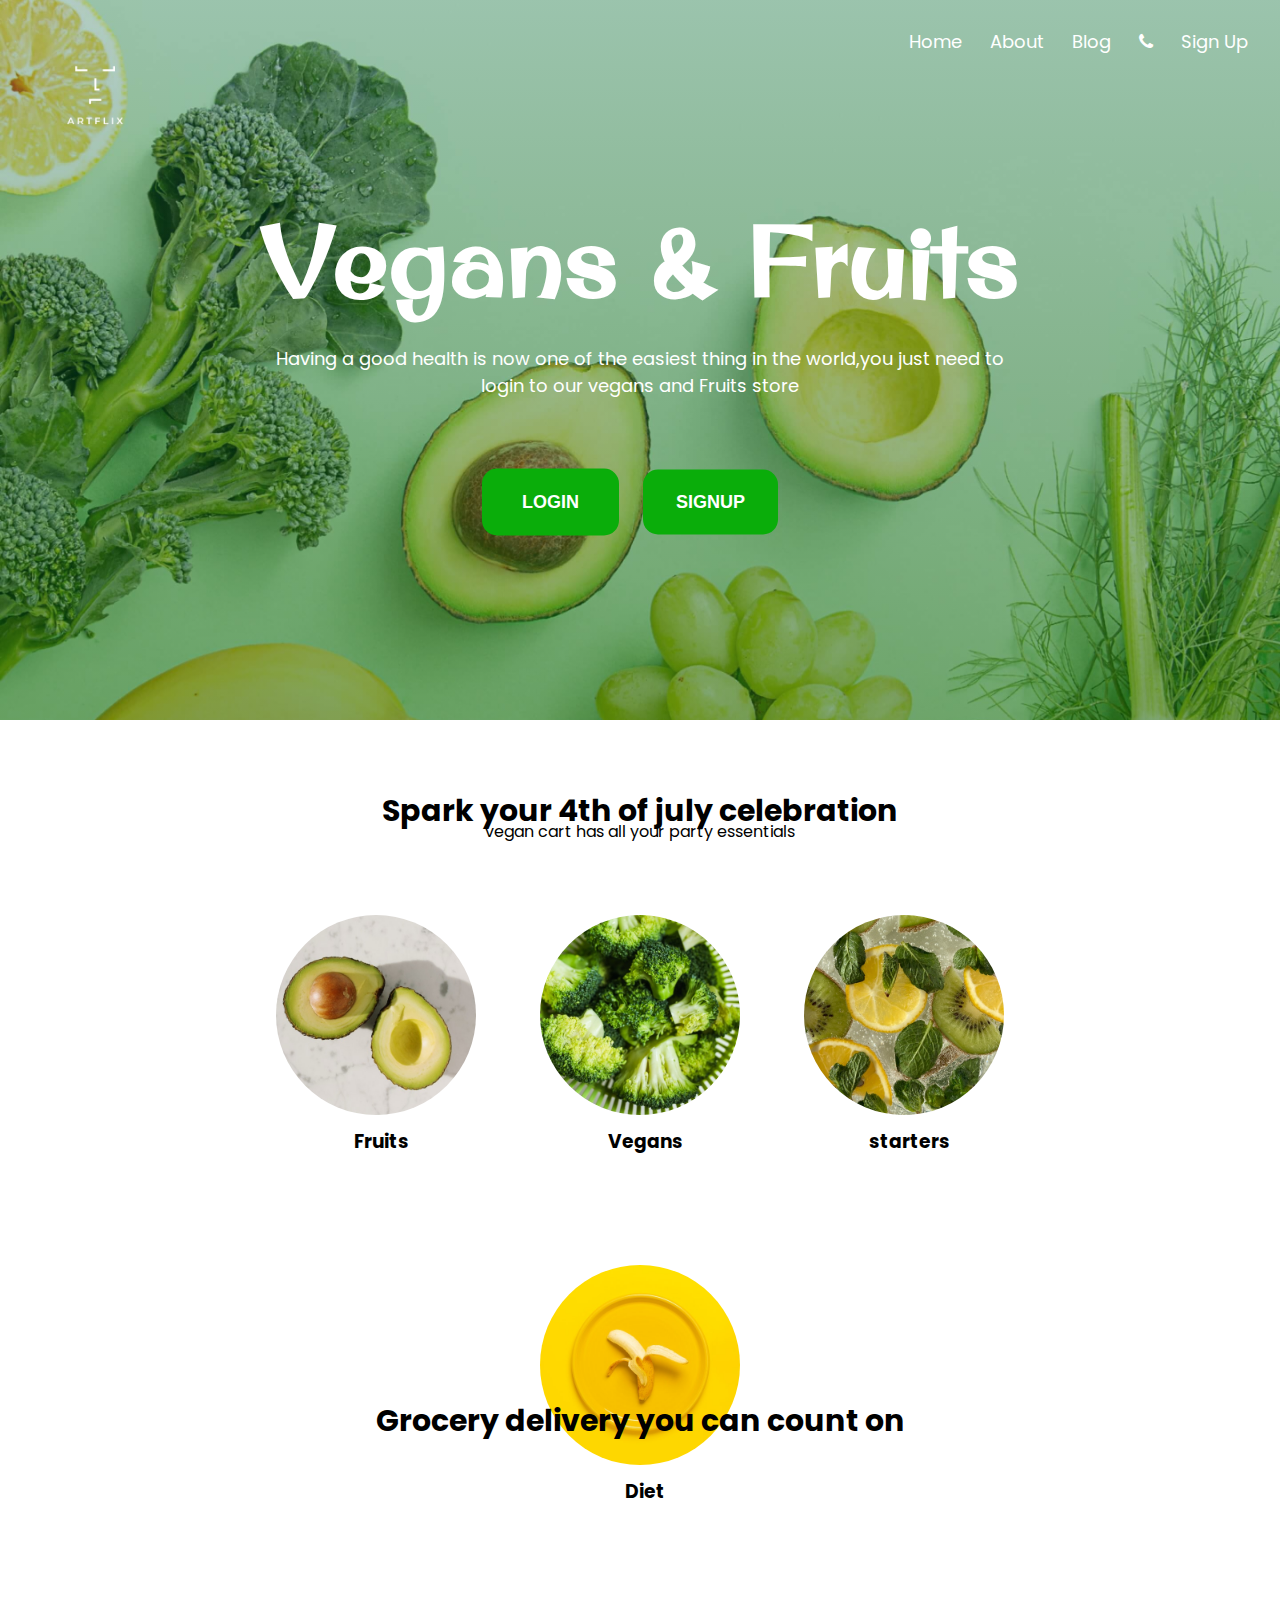
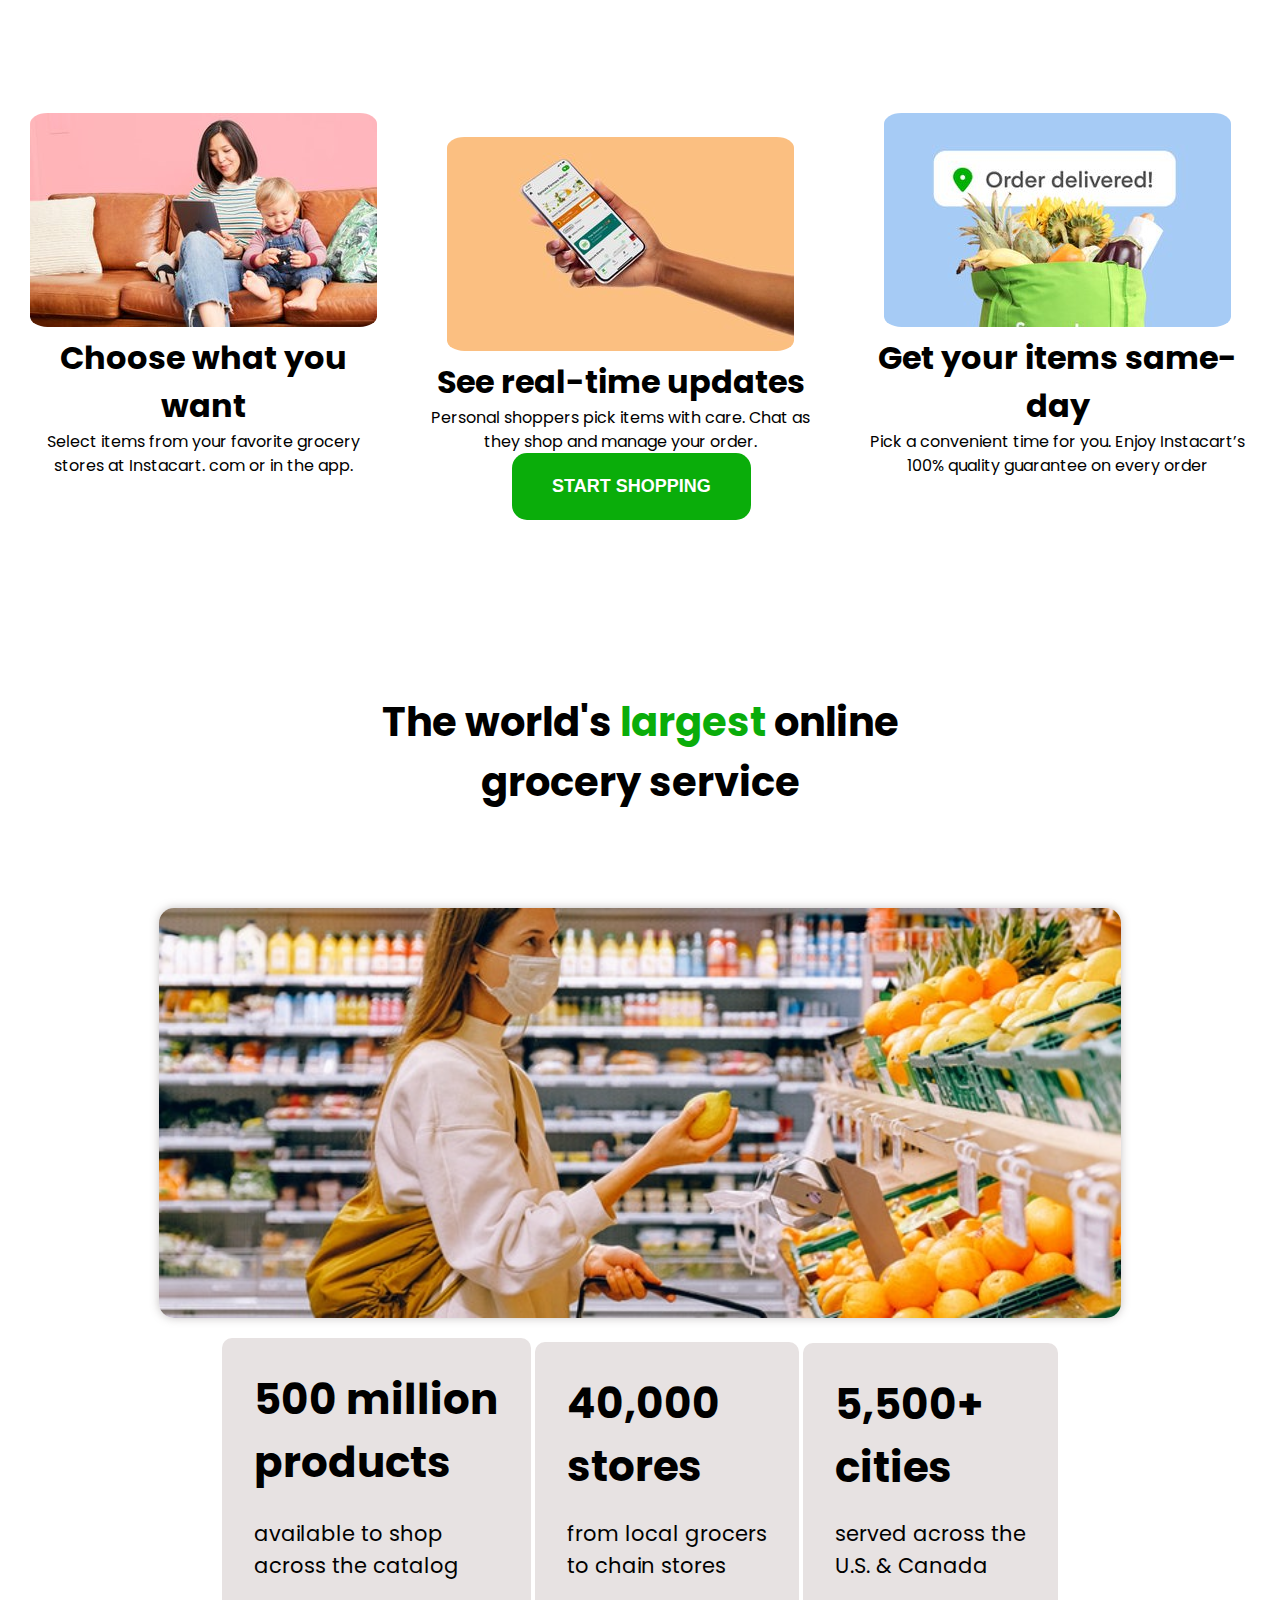
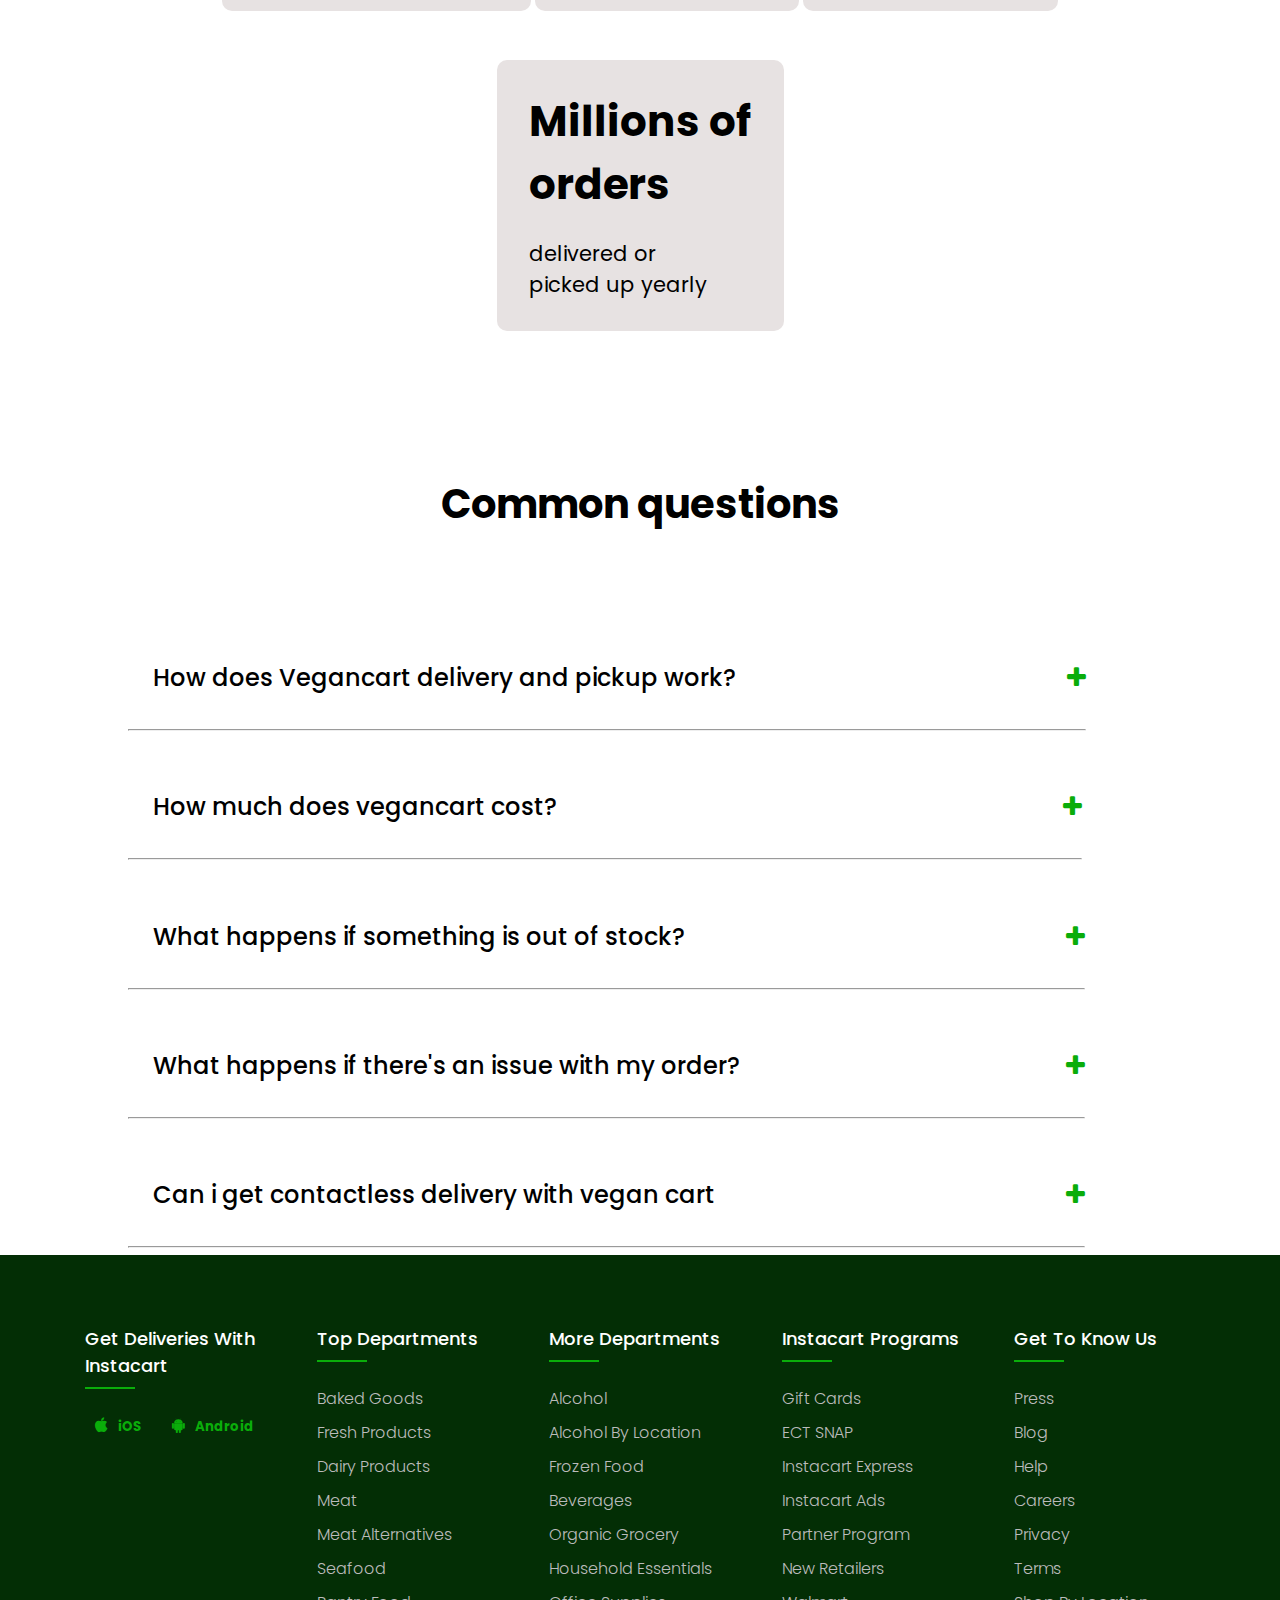
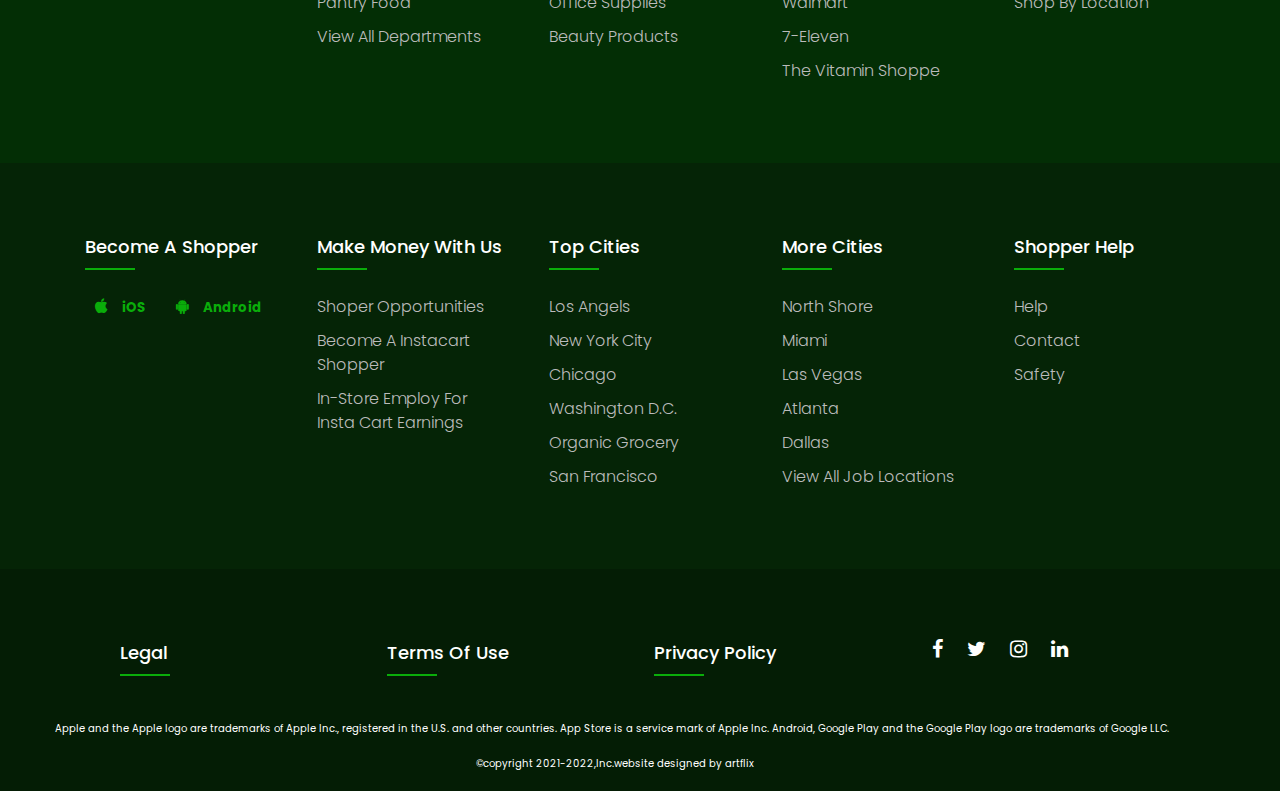
==== index.html @ d53d5e2d "vegancart" ====
<!DOCTYPE html>
<html lang="en">
<head>
    <meta charset="UTF-8">
    <meta http-equiv="X-UA-Compatible" content="IE=edge">
    <meta name="viewport" content="width=device-width, initial-scale=1.0">
    <link rel="preconnect" href="https://fonts.googleapis.com">
    <link rel="preconnect" href="https://fonts.gstatic.com" crossorigin>
    <link href="https://fonts.googleapis.com/css2?family=Kaushan+Script&display=swap" rel="stylesheet">
    <link rel="preconnect" href="https://fonts.googleapis.com">
    <link rel="preconnect" href="https://fonts.gstatic.com" crossorigin>
    <link rel="stylesheet" href="https://cdnjs.cloudflare.com/ajax/libs/font-awesome/4.7.0/css/font-awesome.min.css">
    <link href="https://fonts.googleapis.com/css2?family=Kaushan+Script&display=swap" rel="stylesheet">
    <link
        href="https://fonts.googleapis.com/css2?family=Original+Surfer&family=Poppins:ital,wght@0,100;0,300;1,400&display=swap"
        rel="stylesheet">
    <link rel="stylesheet" href="https://cdnjs.cloudflare.com/ajax/libs/font-awesome/4.7.0/css/font-awesome.min.css">
    <title>Vegans & Fruits</title>
    <link rel="stylesheet" href="style.css">
</head>
<body>
    <section class="header">
        <nav>
            <a href="index.html"><img src="./img/Photo_1625382574606.png" alt="brand"></a>
            <div class="nav-links" id="navLinks">
                <i class="fa fa-times" onclick="hideMenu()"></i>
                <ul>
                    <li><a href="#">Home</a></li>
                    <li><a href="#">About</a></li>
                    <li><a href="#">Blog</a></li>
                    <li><a href="#" class="map"><i class="fa fa-phone"></i></a></li>
                    <li><a href="signup.html">Sign Up</a></li>
                </ul>
            </div>
            <i class="fa fa-bars" onclick="showMenu()"></i>
        </nav>
<div class="text-box">
    <h1>Vegans <span>&</span> Fruits</h1>
    <p>Having a good health is now one of the easiest thing in the world,you just need to <br> login to our vegans and Fruits store</p>
    <a href="loginform.html" class="hero-btn btn">login</a>
    <a href="signup.html" class="hero-btn btn2">Signup</a>
</div>
    </section>
<!-- essentials -->
    <section class="esentials">
        <h2>Spark your 4th of july celebration</h2>
        <p>vegan cart has all your party essentials</p>
        <div class="rows">
            <div class="items">
                <img src="./img/avagado.jpg" alt="" class="fig">
                <h3>Fruits</h3>
            </div>
            <div class="items">
                <img src="./img/brocoli.jpg" alt="" class="fig">
                <h3>Vegans</h3>
            </div>
            <div class="items">
                <img src="./img/pexels-sunsetoned-7235673.jpg" alt="" class="fig">
                <h3>starters</h3>
            </div>
            <div class="items">
                <img src="./img/banana.jpg" alt="" class="fig">
                <h3>Diet</h3>
            </div>
        </div>
    </section>
<!-- end of essentials -->
<!-- start shopping -->
    <section class="shopping">
        <h2>Grocery delivery you can count on</h2>
            <div class="grocery">
                <div class="img">
                    <img src="./img/choose.jpg" alt="">
                </div>
                <div class="content">
                    <h1>Choose what you want</h1>
                    <p>Select items from your favorite grocery stores at Instacart.  com or in the app.</p>
                </div>
            </div>
            <div class="grocery">
                <div class="img">
                    <img src="./img/update.jpg" alt="">
                </div>
                <div class="content">
                    <h1>See real-time updates</h1>
                    <p>Personal shoppers pick items with care. Chat as they shop and manage your order.</p>
                </div>
            </div>
            <div class="grocery">
                <div class="img">
                    <img src="./img/order deliver.jpg" alt="">
                </div>
                <div class="content">
                    <h1>Get your items same-day</h1>
                    <p>Pick a convenient time for you. Enjoy Instacart’s 100% quality guarantee on every order</p>
                </div>
            </div>
    </section>
    <div class="imgn">
        <a href="#" class="shopping-btn">start shopping</a>
    </div>
<!-- end of start shopping -->
<!-- service -->
    <section class="services">
        <div class="ser">
            <h2>The world's <span>largest</span> online <br> grocery service</h2>
            <img src="./img/store.jpg" alt="">
        </div>
        <div class="row">
            <div class="items">
                <h1>500 million <br> products</h1>
                <p>available to shop <br> across the catalog</p>
            </div>
            <div class="items">
                <h1>40,000 <br> stores</h1>
                <p>from local grocers <br> to chain stores</p>
            </div>
            <div class="items">
                <h1>5,500+ <br> cities</h1>
                <p>served across the <br> U.S. & Canada</p>
            </div>
            <div class="items">
                <h1>Millions of <br> orders</h1>
                <p>delivered or <br> picked up yearly</p>
            </div>
        </div>
    </section>
<!-- end of service -->
<!-- questons -->
    <section class="questions">
        <h1>Common questions</h1>
            <div class="q1">
                <h2>How does Vegancart delivery and pickup work? 
                <i class="fa fa-plus" id="show"  onclick="showContent()"></i>
                <i class="fa fa-minus" id="hide" onclick="hideContent()"></i></h2>
                <div id="queText">
                    <p>Instacart makes it easy to order from your favorite stores. Shop for items from stores near you, with a selection of
                    more than 500 retailers and trusted local grocers across North America. Then, Instacart will connect you with a personal
                    shopper in your area to shop and deliver your order. Contactless delivery is available with our “Leave at my door”
                    option.
                    <br>
                    You can track your order’s progress and communicate with your shopper every step of the way using the Instacart app or
                    website.
                    Instacart also offers curbside pickup at select retail locations. Simply place your order and choose a pickup time, and
                    a shopper will prepare your order at the store.
                    <br>
                    When you get to the store, use the Instacart app to notify us. Depending on the store, a shopper or store employee will
                    bring the groceries to your car, or you can pick them up at the designated area</p>
                </div>
                <hr>
            </div>
            <div class="q1">
                <h2>How much does vegancart cost? <i class="fa fa-plus" id="show2"
                        onclick="showContent2()"></i>
            
                    <i class="fa fa-minus" id="hide2" onclick="hideContent2()"></i>
                </h2>
                <div id="queText2">
                    <p>You don’t need a membership to order with Instacart. In fact, you can even order from warehouse clubs, like Costco,
                    Sam’s Club, and BJ’s Wholesale Club, without a retailer club membership.
                    <br>
                    To get started, create an account, select the store you want to shop, and place your order. New customers may be
                    eligible for free delivery promotions.
                    <br>
                    Delivery: Fees start at $3.99 for same-day orders over $35. Fees vary for one-hour deliveries, club store deliveries,
                    and deliveries under $35.
                    <br>
                    Pickup: There may be a “pickup fee” (equivalent to a delivery fee for pickup orders) on your pick up order.
                    <br>
                    Service fees: Service fees vary and are subject to change based on factors like location and the number and types of
                    items in your cart. Orders containing alcohol have a separate service fee.
                    <br>
                    With an optional Instacart Express membership, you can get $0 delivery fee on every order over $35 and lower service
                    fees too.
                    <br>
                    Tipping is optional but encouraged for delivery orders. It’s a great way to show your shopper appreciation and
                    recognition for excellent service. 100% of your tip goes directly to the shopper who delivers your order.
                    </p>
                </div>
                <hr>
            </div>
            <div class="q1">
                <h2>What happens if something is out of stock? <i class="fa fa-plus" id="show3"
                        onclick="showContent3()"></i>
            
                    <i class="fa fa-minus" id="hide3" onclick="hideContent3()"></i>
                </h2>
                <div id="queText3">
                    <p>Instacart makes it easy to communicate with your shopper. When an item you want is out-of-stock at the store, your
                    shopper will follow your replacement preferences.
                    You can set item and delivery instructions in advance, as well as chat directly with your shopper while they shop and
                    deliver your items. You can tell the shopper to:
                    <br>
                        <ul>
                        <li>Find Best Match: By default, your shopper will use their best judgement to pick a replacement for your item.</li>
                        <li>Pick Specific Replacement: You can pick a specific alternative for the shopper to purchase if your first choice is
                        out-of-stock.</li>
                        <li>Don’t Replace: For items you’d rather not replace, choose “Don’t replace” to get a refund if the item is out of stock.</li>
                        </ul></p>
                </div>
                <hr>
            </div>
            <div class="q1">
                <h2>What happens if there's an issue with my order? <i class="fa fa-plus" id="show4"
                        onclick="showContent4()"></i>
            
                    <i class="fa fa-minus" id="hide4" onclick="hideContent4()"></i>
                </h2>
                <div id="queText4">
                    <p>If something isn’t right, you’ve got options. In the Instacart app or website, you can report:
                    <br>
                    <ul>
                        <li>Missing items</li>
                        <li>Incorrect items</li>
                        <li>Damaged items</li>
                        <li>Poor replacements</li>
                        <li>Early/late orders</li>
                    </ul>
                    <br></p>
                </div>
                <hr>
            </div>
            <div class="q1">
                <h2>Can i get contactless delivery with vegan cart  <i class="fa fa-plus" id="show5" onclick="showContent5()"></i>
                    <i class="fa fa-minus" id="hide5" onclick="hideContent5()"></i>
                </h2>
                <div id="queText5">
                    <p>The health and safety of our community is our number one priority. We are excited to offer contactless delivery through
                    our Leave at My Door delivery feature.
                    <br>
                    Leave at My Door delivery gives you the flexibility to have your groceries delivered without having to come to the door
                    or be at home. You can leave delivery instructions for your shopper at checkout, and we’ll notify you when your order
                    arrives.
                    <br>
                    Leave at My Door is now the default setting for all Instacart deliveries. If you’d prefer to not use this feature,
                    simply uncheck the box that says “Leave at my door if I’m not around” at checkout.
                    <br>
                    Customers who order alcohol, prescriptions, or certain high-value items may need to show ID upon delivery. We ask
                    shoppers to wear masks whenever they come into contact with customers</p>
                </div>
                <hr>
            </div>

    </section>
<!-- end of questions -->
<!-- footer -->
    <footer class="footer">
        <div class="container">
            <div class="row">
                <div class="footer-col">
                    <h4 class="dvn"> Get deliveries with Instacart</h4>
                    <i class="fa fa-apple"></i><h5>iOS</h5><i class="fa fa-android"></i><h5>Android</h5>
                </div>
                <div class="footer-col">
                    <h4 class="dropbtn">Top departments</h4>
                    <ul class="dropdown-content">
                        <li><a href="#">Baked Goods</a></li>
                        <li><a href="#">Fresh Products</a></li>
                        <li><a href="#">Dairy Products</a></li>
                        <li><a href="#">Meat</a></li>
                        <li><a href="#">Meat Alternatives</a></li>
                        <li><a href="#">Seafood</a></li>
                        <li><a href="#">Pantry Food</a></li>
                        <li><a href="#">View all departments</a></li>
                    </ul>
                </div>
                <div class="footer-col">
                    <h4 class="dropbtn">More departments</h4>
                    <ul class="dropdown-content">
                        <li><a href="#">Alcohol</a></li>
                        <li><a href="#">Alcohol by location</a></li>
                        <li><a href="#">Frozen Food</a></li>
                        <li><a href="#">Beverages</a></li>
                        <li><a href="#">Organic Grocery</a></li>
                        <li><a href="#">Household Essentials</a></li>
                        <li><a href="#">Office Supplies</a></li>
                        <li><a href="#">Beauty Products</a></li>
                    </ul>
                </div>
                <div class="footer-col">
                    <h4 class="dropbtn">Instacart programs</h4>
                    <ul class="dropdown-content">
                        <li><a href="#">Gift cards</a></li>
                        <li><a href="#">ECT SNAP</a></li>
                        <li><a href="#">Instacart Express</a></li>
                        <li><a href="#">Instacart Ads</a></li>
                        <li><a href="#">Partner Program</a></li>
                        <li><a href="#">New retailers</a></li>
                        <li><a href="#">Walmart</a></li>
                        <li><a href="#">7-Eleven</a></li>
                        <li><a href="#">The Vitamin shoppe</a></li>
                    </ul>
                </div>
                <div class="footer-col">
                    <h4 class="dropbtn">Get to know us</h4>
                    <ul class="dropdown-content">
                        <li><a href="#">Press</a></li>
                        <li><a href="#">Blog</a></li>
                        <li><a href="#">Help</a></li>
                        <li><a href="#">Careers</a></li>
                        <li><a href="#">Privacy</a></li>
                        <li><a href="#">Terms</a></li>
                        <li><a href="#">Shop By Location</a></li>
                    </ul>
                </div>
            </div>
        </div>
    </footer>
    <footer class="footer" id="footer">
        <div class="container">
            <div class="row">
                <div class="footer-col">
                    <h4 class="dvn">Become a shopper</h4>
                    <i class="fa fa-apple"></i>
                    <h5>iOS</h5><i class="fa fa-android"></i>
                    <h5>Android</h5>
                </div>
                <div class="footer-col">
                    <h4 class="dropbtn">Make money with us</h4>
                    <ul class="dropdown-content">
                        <li><a href="#">Shoper opportunities</a></li>
                        <li><a href="#">Become a instacart Shopper</a></li>
                        <li><a href="#">in-store Employ for insta cart earnings</a></li>
                    </ul>
                </div>
                <div class="footer-col">
                    <h4 class="dropbtn">Top cities</h4>
                    <ul class="dropdown-content">
                        <li><a href="#">Los Angels</a></li>
                        <li><a href="#">New York City</a></li>
                        <li><a href="#">Chicago</a></li>
                        <li><a href="#">Washington D.C.</a></li>
                        <li><a href="#">Organic Grocery</a></li>
                        <li><a href="#">san Francisco</a></li>
                    </ul>
                </div>
                <div class="footer-col">
                    <h4 class="dropbtn">More Cities</h4>
                    <ul class="dropdown-content">
                        <li><a href="#">North Shore</a></li>
                        <li><a href="#">Miami</a></li>
                        <li><a href="#">Las Vegas</a></li>
                        <li><a href="#">Atlanta</a></li>
                        <li><a href="#">Dallas</a></li>
                        <li><a href="#">View all job Locations</a></li>
                    </ul>
                </div>
                <div class="footer-col">
                    <h4 class="dropbtn">Shopper help</h4>
                    <ul class="dropdown-content">
                        <li><a href="#">Help</a></li>
                        <li><a href="#">Contact</a></li>
                        <li><a href="#">Safety</a></li>
                    </ul>
                </div>
            </div>
        </div>
    </footer>
    <footer class="footer" id="fooTer">
        <div class="container">
            <div class="row">
                <div class="footer-col">
                    <h4>Legal</h4>
                </div>
                <div class="footer-col">
                    <h4><a href="#">Terms of use</a></h4>
                </div>
                <div class="footer-col">
                    <h4><a href="#">Privacy Policy</a></h4>
                </div>
                <div class="footer-col">
                        <a href="#"><i class="fa fa-facebook"></i></a>
                        <a href="#"><i class="fa fa-twitter"></i></a>
                        <a href="#"><i class="fa fa-instagram"></i></a>
                        <a href="#"><i class="fa fa-linkedin"></i></a>
                </div>
            </div>
        <p>Apple and the Apple logo are trademarks of Apple Inc., registered in the U.S. and other countries. App Store is a
        service mark of Apple Inc. Android, Google Play and the Google Play logo are trademarks of Google LLC.</p>
        <div class="copyright"><p>&copy;copyright 2021-2022,Inc.website designed by artflix </p></div>
        </div>
    </footer>
    
<!-- end footer -->


<!--------javascript for toaglle menu---->
    <script type="text/javascript">
        var navLinks = document.getElementById("navLinks");
        var queText =document.getElementById("queText");
        var show = document.getElementById("show");
        var hide = document.getElementById("hide");
        var queTextt = document.getElementById("queText2");
        var showw = document.getElementById("show2");
        var hidee = document.getElementById("hide2");
        var queTexttt = document.getElementById("queText3");
        var showww = document.getElementById("show3");
        var hideee = document.getElementById("hide3");
        var queTextttt = document.getElementById("queText4");
        var showwww = document.getElementById("show4");
        var hideeee = document.getElementById("hide4");
        var queTexttttt = document.getElementById("queText5");
        var showwwww = document.getElementById("show5");
        var hideeeee = document.getElementById("hide5");

        function showContent(){
            queText.style.display="block";
            queText.style.marginTop="50px";
            hide.style.display="block";
            hide.style.marginLeft="900px";
            hide.style.marginTop="-35px";
            show.style.display="none";
        }
        function hideContent() {
            queText.style.display = "none";
            show.style.display = "block";
            hide.style.display = "none";
            show.style.marginLeft = "900px";
            show.style.marginTop = "-35px";
        }
        function showContent2(){
            queTextt.style.display = "block";
            queTextt.style.marginTop = "50px";
            hidee.style.display = "block";
            hidee.style.marginLeft = "900px";
            hidee.style.marginTop = "-35px";
            showw.style.display = "none";
        }
        
        function hideContent2(){
            queTextt.style.display = "none";
            showw.style.display = "block";
            hidee.style.display = "none";
            showw.style.marginLeft = "900px";
            showw.style.marginTop = "-35px";
        }
        function showContent3() {
            queTexttt.style.display = "block";
            queTexttt.style.marginTop = "50px";
            hideee.style.display = "block";
            hideee.style.marginLeft = "900px";
            hideee.style.marginTop = "-35px";
            showww.style.display = "none";
        }

        function hideContent3() {
            queTexttt.style.display = "none";
            showww.style.display = "block";
            hideee.style.display = "none";
            showww.style.marginLeft = "900px";
            showww.style.marginTop = "-35px";
        }
        function showContent4() {
            queTextttt.style.display = "block";
            queTextttt.style.marginTop = "50px";
            hideeee.style.display = "block";
            hideeee.style.marginLeft = "900px";
            hideeee.style.marginTop = "-35px";
            showwww.style.display = "none";
        }

        function hideContent4() {
            queTextttt.style.display = "none";
            showwww.style.display = "block";
            hideeee.style.display = "none";
            showwww.style.marginLeft = "900px";
            showwww.style.marginTop = "-35px";
        }
        function showContent5() {
            queTexttttt.style.display = "block";
            queTexttttt.style.marginTop = "50px";
            hideeeee.style.display = "block";
            hideeeee.style.marginLeft = "900px";
            hideeeee.style.marginTop = "-35px";
            showwwww.style.display = "none";
        }

        function hideContent5() {
            queTexttttt.style.display = "none";
            showwwww.style.display = "block";
            hideeeee.style.display = "none";
            showwwww.style.marginLeft = "900px";
            showwwww.style.marginTop = "-35px";
        }
        function showMenu(){
            navLinks.style.right="0";
        }
        function hideMenu(){
            navLinks.style.right = "-200px";
        }
        
    </script>
</body>
</html>
---- style.css ----
@import url('https://fonts.googleapis.com/css2?family=Poppins:wght@200&display=swap');
@import url('https://fonts.googleapis.com/css2?family=Poppins:wght@300;400;500;600;700&display=swap');

*{
    margin: 0;
    padding: 0;
    font-family: 'Poppins', sans-serif;
}
body{
    line-height: 1.5;
    font-family:'Poppins', sans-serif ;
}
.header{
    min-height: 80vh;
    width: 100%;
    background-image: linear-gradient(#0264544d,rgba(5, 93, 12, 0.5)),url(./img/veg.jpg);
    background-position: center;
    background-size: cover;
    position: relative;
}
nav{
    display: flex;
    padding: 20px;
    justify-content: space-between;
    align-items: right;
}
nav img{
    width: 150px;
    top: 0%;
    left: 10%;
}
.nav-links{
    flex: 1;
    text-align: right;
}
.nav-links ul li{
    list-style: none;
    display: inline-block;
    padding: 8px 12px;
    position: relative;
}
.nav-links ul li:hover{
    color: #077407;
}
.nav-links ul li a{
    color: #fff;
    text-decoration: none;
    font-size: 18px;
}
.nav-links ul li::after{
    content: '';
    width: 0%;
    height: 2px;
    background: #0AAD0A;
    display: block;
    margin: auto;
    transition: 0.5s;
}
.nav-links ul li:hover::after{
    width: 100%;
}
.text-box{
    width: 90%;
    color: #fff;
    position: absolute;
    top: 50%;
    left: 50%;
    transform: translate(-50%,-50%);
    text-align: center;
}
.text-box span{
    color: #fff;
    font-size: 100px;
    font-family:'Original Surfer', cursive;
    letter-spacing: 1px;
    transition: 1s;
}
.text-box span:hover{
    color:#0AAD0A ;
}
.text-box h1 {
    font-size: 100px;
    font-family:'Original Surfer', cursive;
    letter-spacing: 1px;
}
.text-box p{
    margin: 10px 0 40px;
    font-size: 18px;
    color: #fff;
}
.hero-btn{
    background-color:  #0AAD0A;
    border-radius: 15px;
    color: white;
    display: inline-block;
    padding: 20px 40px;
    margin-top: 30px;
    margin-right: 20px;
    font-weight: bold;
    font-size: large;
    font-family: sans-serif;
    text-decoration: none;
    text-transform: uppercase;
    transition: background-color 0.2%,border .2%,color 0.2;
    cursor: pointer;
    transition: 2s;
}
.btn2{
    padding: 19px 33px;
}
.hero-btn:hover{
    background-color: #077407;
    transform: scale(1.1);
    z-index: 2;
}
nav .map .fa{
    display: block;
}
nav .fa{
    display: none;
}
/* essentials */
.esentials{
    width: 80%;
    margin: auto;
    text-align: center;
    padding-top: 100px;
}
.esentials h2{
    position: absolute;
    font-size: 30px;
    top: 90%;
    left: 50%;
    transform: translate(-50%,-50%);
    text-align: center;
}
.items{
    display: flex;
    align-items: center;
    flex-basis: 31%;
    border-radius: 10px;
    margin-bottom: 5%;
    text-align: left;
}
.rows .items{
    display: inline-block;
    padding: 20px 30px;
    margin-top: 5%;
    justify-items: center;
    position: relative;
}
.rows .items h3{
    position: absolute;
    top: 100%;
    left: 52%;
    transform: translate(-50%,-50%);
    text-align: center;
}

.items .fig{
    width: 200px;
    border-radius: 50%;
    cursor: pointer;
    transition: 1s;
}
.items .fig:hover{
    transform: scale(1.1);
    z-index: 2;
    box-shadow: #7ee8fa;
}
/* shopping */
.shopping{
    display: flex;
    align-items: center;
    flex-basis: 31%;
    border-radius: 10px;
    margin-bottom: 5%;
    text-align: center;
}
.shopping h2{
    position: absolute;
    font-size: 30px;
    margin-top: 70px;
    top: 150%;
    left: 50%;
    transform: translate(-50%,-50%);
    text-align: center;
}
.shopping .grocery{
    display: inline-block;
    padding: 10px 20px;
    margin-top: 160px;
    justify-items:center;
    border-radius: 2%;
    position: relative;
}
.grocery .img img{
    border-radius: 5%;
    cursor: pointer;
    transition: 1s;
}
.grocery .img img:hover{
    transform: scale(0.9);
    z-index: 2;
    box-shadow: #7ee8fa;
}
.imgn .shopping-btn{
    position: absolute;
    font-size: 30px;
    margin-top: 30px;
    top: 217%;
    left: 40%;
    background-color:  #0AAD0A;
    /* background-image: linear-gradient(#80ff72,#7ee8fa); */
    border-radius: 15px;
    color: white;
    display: inline-block;
    padding: 20px 40px;
    margin-top: 100px;
    margin-right: 20px;
    font-weight: bold;
    font-size: large;
    font-family: sans-serif;
    text-decoration: none;
    text-transform: uppercase;
    transition: background-color 0.2%,border .2%,color 0.2;
    cursor: pointer;
    transition: 2s;
}
.imgn .shopping-btn:hover{
    transform: scale(1.1);
    z-index: 2;

}
/* services */
.services{
    width: 80%;
    margin: auto;
    text-align: center;
    padding-top: 100px;
}
.ser{
    display: flex;
    align-items: center;
    flex-basis: 31%;
    border-radius: 10px;
    margin-bottom: 5%;
    text-align: left;
}
.services .ser h2{
    position: absolute;
    font-size: 40px;
    margin-top: 8%;
    top: 250%;
    left: 50%;
    transform: translate(-50%,-50%);
    text-align: center;
}
.services .ser h2 span{
    color: #0AAD0A;
}
.services .ser img{
    position: relative;
    display: block;
    margin-top: 25%;
    margin-left: auto;
    margin-right: auto;
    width: 94%;
    border-radius: 15px;
    box-shadow: 0 0 10px 0 rgba(110, 101, 101, 0.4);
    
}

.services .row{
    display: inline-block;
    padding: 20px 30px;
    margin-top: -5%;
    justify-items:auto;
    border-radius: 2%;
    position:relative;
}
.row .items{
    display: inline-block;
    flex-direction: column;
    padding:30px 32px;
    background-color: #e7e2e2;
    font-size: 21px;
}
.row .items h1{
    margin-bottom: 10%;
}
/* questions */
.questions{
    width: 80%;
    margin: auto;
}
.questions h1{
    text-align: center;
    font-size: 40px;
    margin-top: 75px;
    margin-bottom: 75px;
}
.questions h2{
    font-weight:500;
    text-align: left;
    margin-left: 25px;
    margin-bottom: -10px;
}
.questions p{
    display: block;
    text-decoration: none;
    margin-left: 2%;
    text-align: justify;
    width: 800px;
}
.questions .q1 ul li{
    margin-left: 80px;
    text-align: left;
    width: 300px;
    font-size: 15px ;
}
#queText,#queText2,#queText3,#queText4,#queText5{
    display: none;
}

.questions p{
    text-overflow: ellipsis;
}
.questions h2 .fa-plus{
    margin-left: 325px;
    margin-bottom: 50px;
    color: #0AAD0A;
    cursor: pointer;
}
.questions #show2{
    margin-left: 500px;
}
.questions #show3{
    margin-left: 375px;
}
.questions #show4{
    margin-left: 320px;
}
.questions #show5{
    margin-left: 345px;
}
.questions #hide{
    margin-left: 0;
}
.questions h2 .fa-minus{
    margin-top: -10px;
    color: #0AAD0A;
    cursor: pointer;
    display: none;
}

.questions .q1{
    display: inline-block;
    align-items: center;
    flex-basis: 31%;
    margin-top: 5%;
    border-radius: 10px;
    text-align: left;
}
/* footer */
.container{
    max-width: 1170px;
    margin: auto;
}
.row{
    display: flex;
    flex-wrap: wrap;
}
ul{
    list-style: none;
}
.footer{
     background-color: #032e05;/* */
    padding: 70px 0;
}

#footer{
    background-color: #052406;
}
#fooTer{
    background-color:#041d05 ;
}

.footer-col{
    width: 16%;
    margin-left: 15px;
    padding: 0 15px;
}
.footer-col i,h5{
    display: inline-block;
    margin-left: 10px;
    color: #0AAD0A;
}
.footer-col .fa-android{
    margin-left: 30px;
}
.footer-col h4{
    font-size: 18px;
    color: #ffffff;
    text-transform: capitalize;
    margin-bottom: 35px;
    font-weight: 500;
    position: relative;
}
.footer-col h4::before{
    content: '';
    position: absolute;
    left: 0;
    bottom: -10px;
    background-color: #0AAD0A;
    height: 2px;
    box-sizing: border-box;
    width: 50px;
}

.footer-col ul li:not(:last-child){
    margin-bottom: 10px;
}
.footer-col ul li a{
    font-size: 16px;
    margin-bottom: 10px;
    text-transform: capitalize;
    color: #ffffff;
    text-decoration: none;
    font-weight: 300;
    color: #bbbbbb;
    display: block;
    transition: all 0.3s ease;
}
.footer-col ul li a:hover{
    color: #0bd40b;
    padding-left: 10px;
}

#fooTer .footer-col{
    display: inline-block;
    margin-left: 50px;
}
#fooTer .footer-col h4 a{
    color: #ffffff;
    display: inline-block;
    text-decoration: none;
    transition: 0.5s;
}#fooTer .footer-col h4 a:hover{
    color: #0bd40b;
    transform: scale(1.1);
    z-index: 2;
}
#fooTer .container p{
    color: #ffffff;
    font-size: 10px;
    margin-top: 20px;
}
#fooTer .container .copyright{
    font-size: 5px;
    text-align: center;
    color: #0bd40b;
    margin-right: 50px;
    margin-bottom: -50px;
}
#fooTer .footer-col i{
    font-size: 20px;
    margin-inline: 10px;
    color: #ffffff;
    transition: 0.5s;
}
#fooTer .footer-col i:hover{
    color: #0bd40b;
    transform: scale(1.1);
    z-index: 2;
}
/* end footer */

























@media(max-width:900px){
    .text-box h1{
        font-size: 75px;
    }
}

@media(max-width:700px){
    .text-box h1{
        font-size: 70px;
    }
    .text-box h1 span{
        font-size: 70px;
    }
    .text-box p{
        font-size: 12px;
    }
    .nav-links ul li{
        display: block;
    }
    .nav-links{
        position: absolute;
        background-color:#178b0ac0;
        height: 100vh;
        width: 200px;
        top: 0;
        right: -200px;
        text-align: center;
        z-index: 2;
        transition: 1s;
    }
    nav .fa{
        display: block;
        color: white;
        margin: 10px;
        font-size: 22px;
        cursor: pointer;
    }
    
    .nav-links ul{
        padding: 30px;
    }
    nav img{
        width: 100px;
    }
    .esentials h2{
        font-size: 25px;
    }
    .shopping h2{
        font-size: 25px;
        top: 275%;
    }
    .shopping{
        height: auto;
        width: auto;
        overflow: scroll;
        overflow-y: hidden;
        overflow-x: scroll;
    }
    .imgn .shopping-btn{
        top: 340%;
        left: 25%;
    }
    .services .ser h2{
        font-size: 25px;
        top: 380%;
    }
    .services .ser img{
        margin-top: 50%;
        width: 100%;
    }
    .questions .q1{
        width:400px;
    }
    .questions .q1 ul li{
        font-size: 12px;
    }
    .questions h2{
        content: inherit;
        font-size: 17px;
    }
    .questions p{
        font-size: 13px;
        width: 400px;
    }
    .questions #show{
        margin-left: 290px;
    }
    .questions #show2{
        margin-left: 60px;
    }
    .questions #show3{
        margin-left: 340px;
    }
    .questions #show4{
        margin-left: 284px;
    }
    .questions #show5{
        margin-left: 305px;
    }
    
    .dropbtn {
        color: white;
        padding: 16px;
        font-size: 16px;
        border: none;
        cursor: pointer;
    }
    .footer-col h4{
        font-size: 10px;
        margin-inline: 5px;
        
    }
    .footer-col i,h5{
        display: none;
    }
    .footer-col .dvn{
        display: none;
    }
    .footer-col {
        position: relative;
        display: inline-block;
        font-size: 2px;
        justify-content: center;
    }
    .dropdown-content {
        display: none;
        background-color: #ffffff;
        position: absolute;
        font-size: 2px;
        min-width: 50px;
        min-height: 60px;
        box-shadow: 0px 8px 16px 0px rgba(0,0,0,0.2);
        z-index: 1;
    }
    .dropdown-content a {
        color: #032e05;
        padding: 12px 16px;
        margin-bottom: 0px;
        text-decoration: none;
        display: block;
    }
    .footer-col:hover .dropdown-content {
        display: block;
    }
}
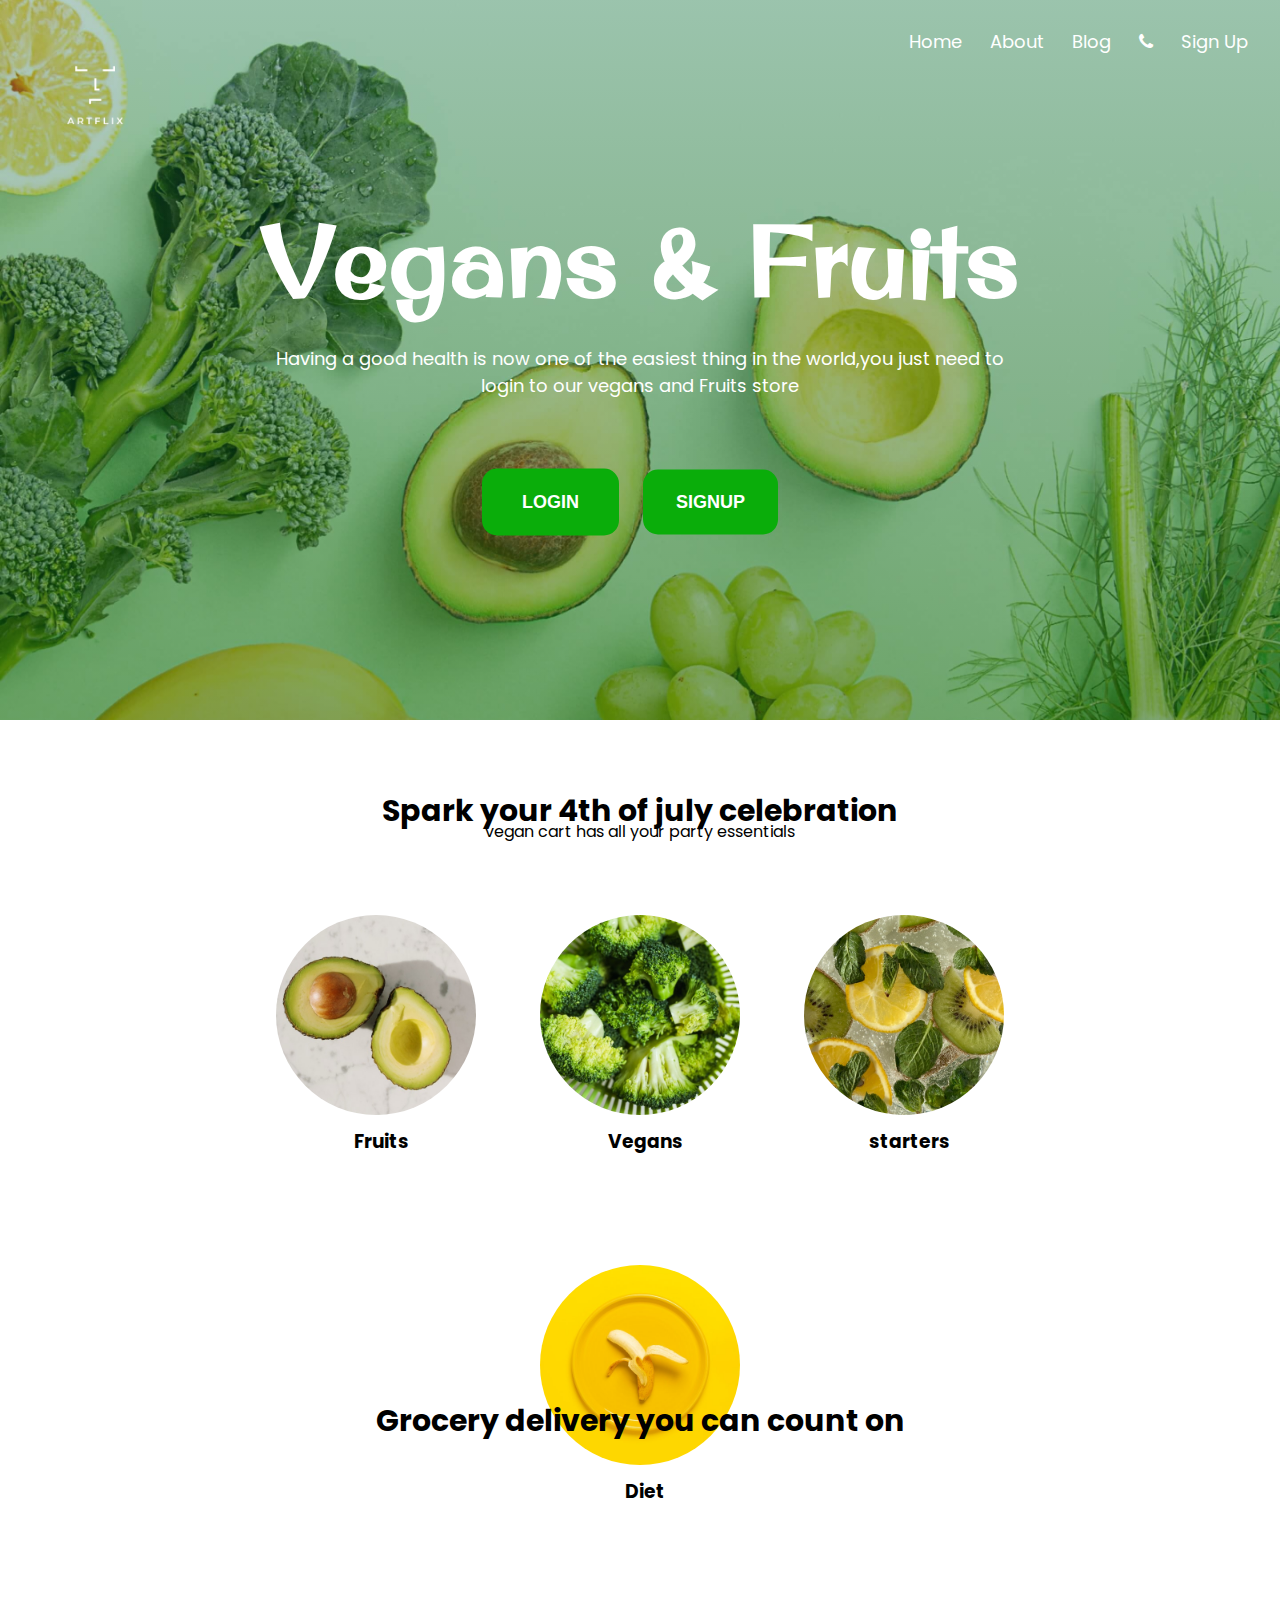
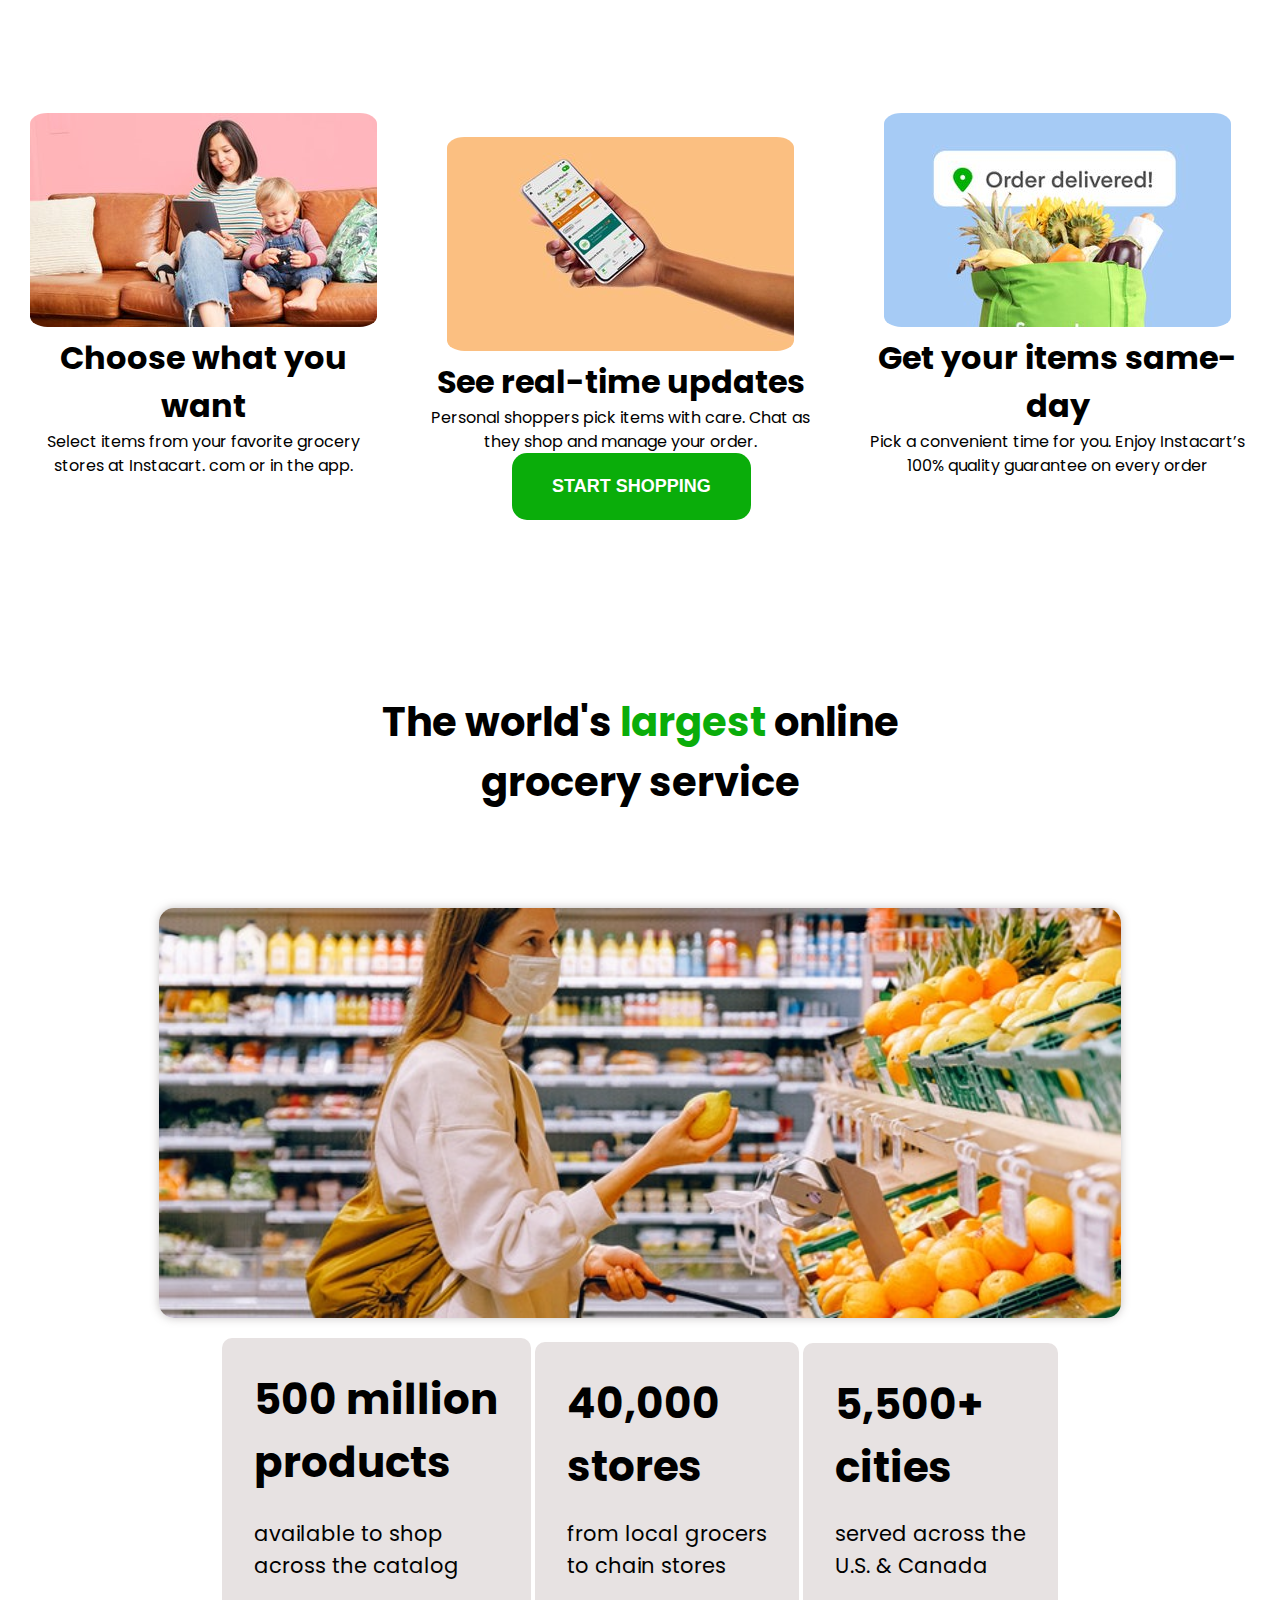
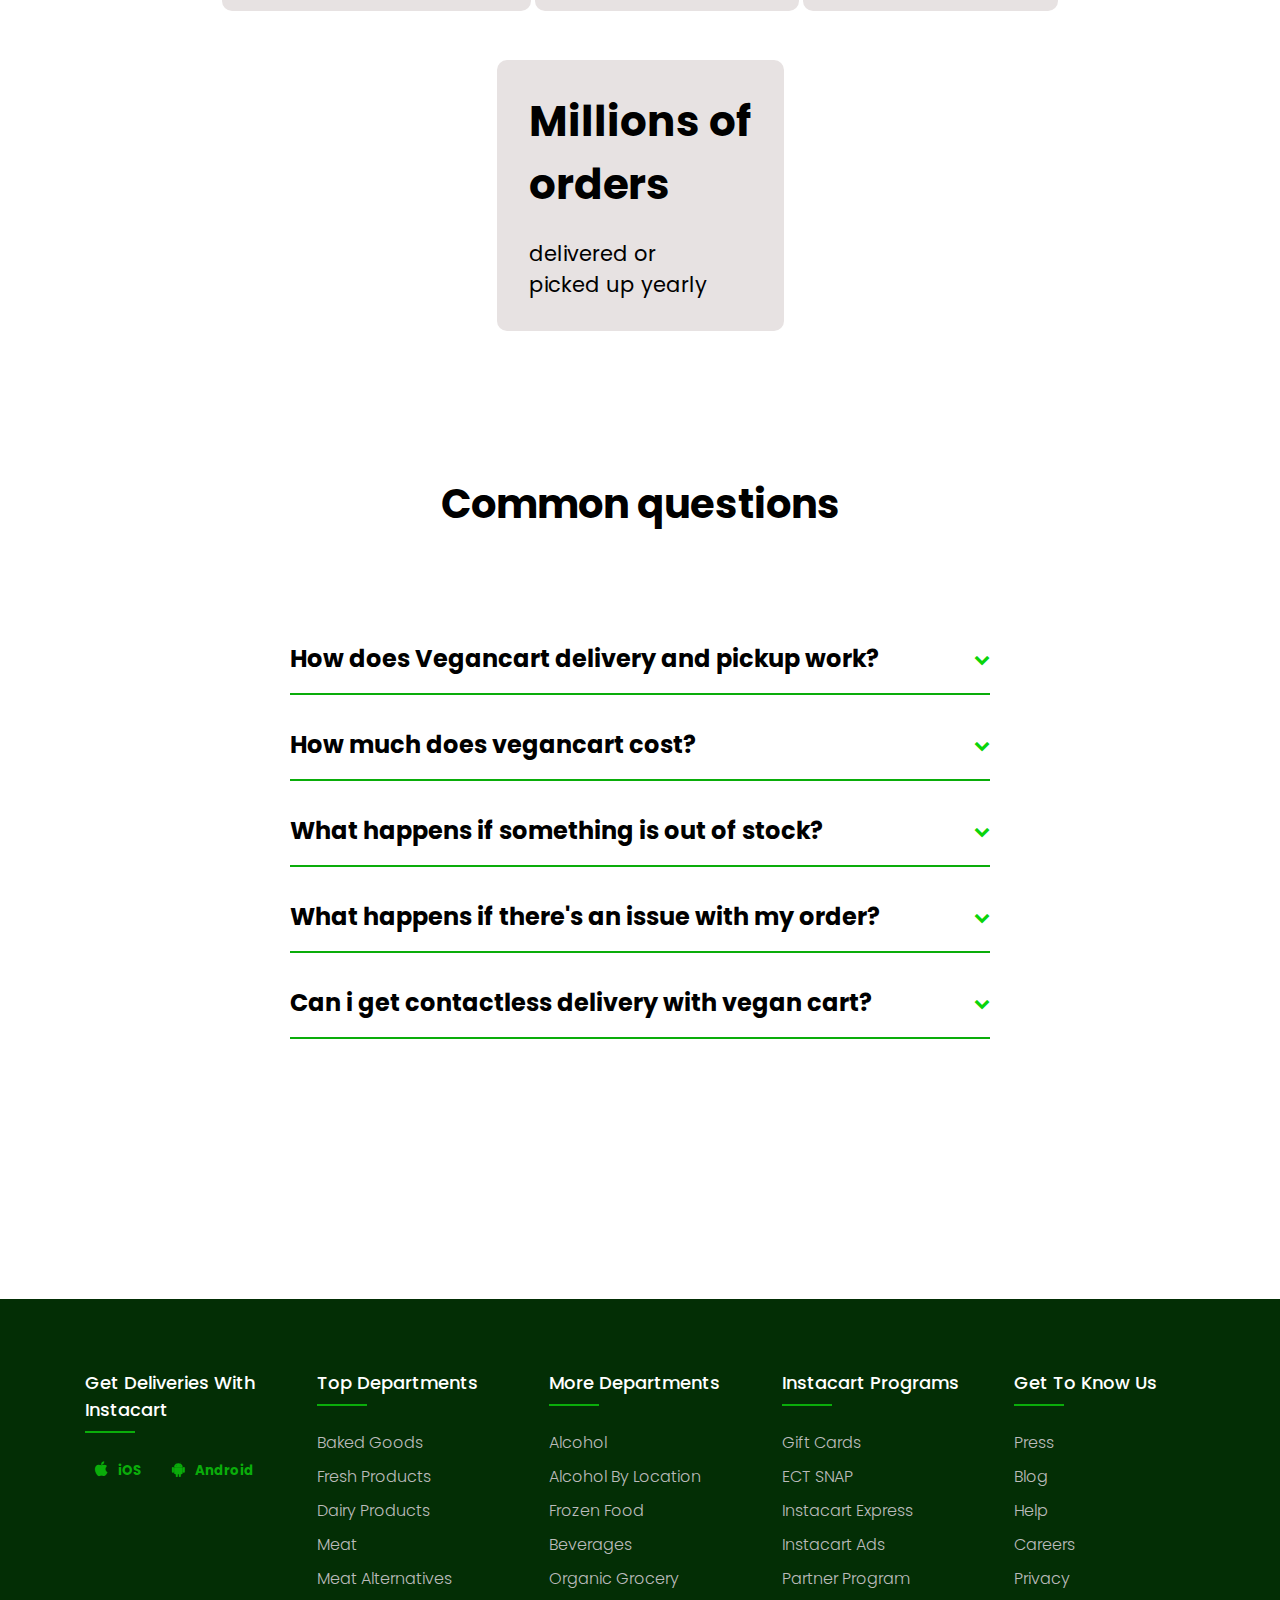
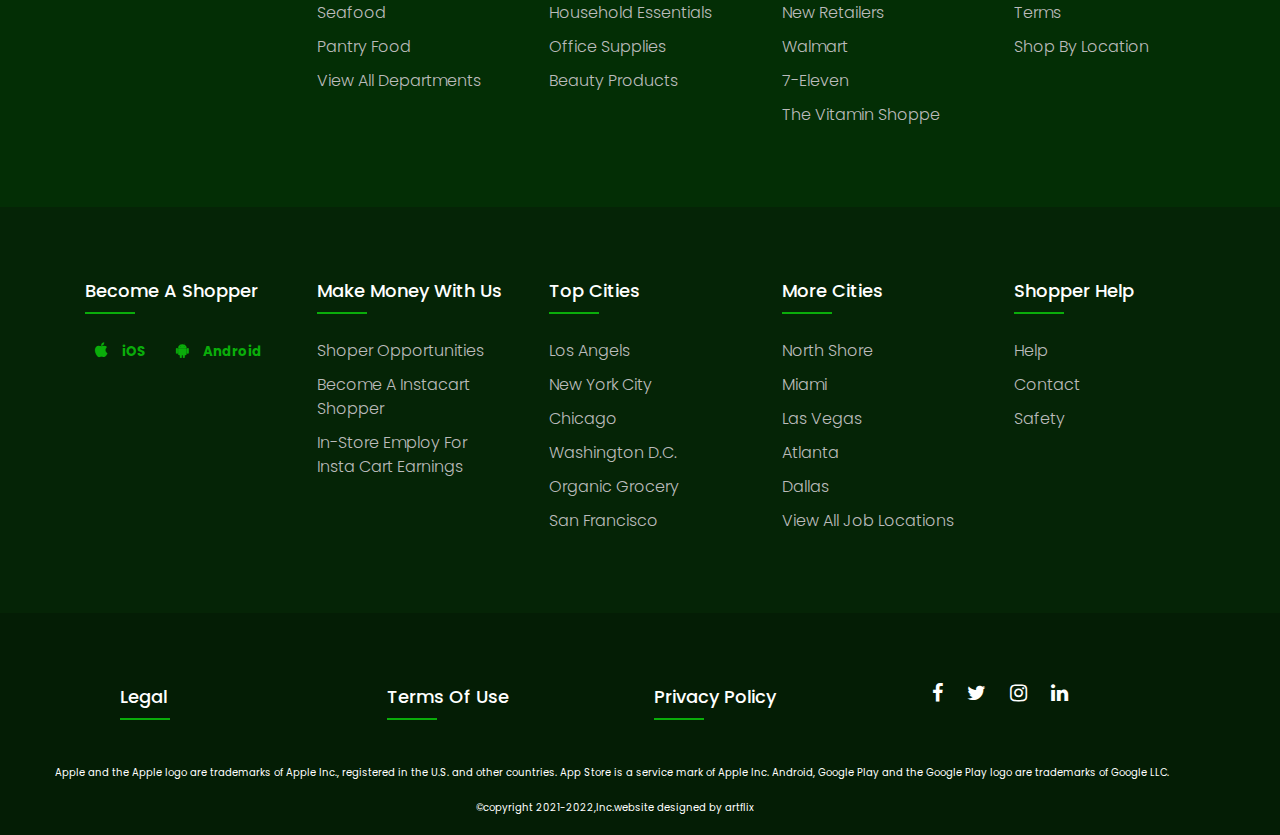
==== commit b88d2341: "vegan" ====
--- a/index.html
+++ b/index.html
@@ -17,6 +17,7 @@
     <link rel="stylesheet" href="https://cdnjs.cloudflare.com/ajax/libs/font-awesome/4.7.0/css/font-awesome.min.css">
     <title>Vegans & Fruits</title>
     <link rel="stylesheet" href="style.css">
+    
 </head>
 <body>
     <section class="header">
@@ -130,10 +131,13 @@
     <section class="questions">
         <h1>Common questions</h1>
             <div class="q1">
-                <h2>How does Vegancart delivery and pickup work? 
-                <i class="fa fa-plus" id="show"  onclick="showContent()"></i>
-                <i class="fa fa-minus" id="hide" onclick="hideContent()"></i></h2>
-                <div id="queText">
+                <div class="que">
+                    <h2>How does Vegancart delivery and pickup work?</h2>
+                        <i class="fa fa-chevron-down" onclick="showContent()"></i>
+                    <!-- <i class="fa fa-plus" id="show"  onclick="showContent()"></i>
+                    <i class="fa fa-minus" id="hide" onclick="hideContent()"></i></h2> -->
+                </div>
+                <div class="answer">
                     <p>Instacart makes it easy to order from your favorite stores. Shop for items from stores near you, with a selection of
                     more than 500 retailers and trusted local grocers across North America. Then, Instacart will connect you with a personal
                     shopper in your area to shop and deliver your order. Contactless delivery is available with our “Leave at my door”
@@ -147,15 +151,13 @@
                     When you get to the store, use the Instacart app to notify us. Depending on the store, a shopper or store employee will
                     bring the groceries to your car, or you can pick them up at the designated area</p>
                 </div>
-                <hr>
-            </div>
-            <div class="q1">
-                <h2>How much does vegancart cost? <i class="fa fa-plus" id="show2"
-                        onclick="showContent2()"></i>
-            
-                    <i class="fa fa-minus" id="hide2" onclick="hideContent2()"></i>
-                </h2>
-                <div id="queText2">
+            </div>
+            <div class="q1">
+                <div class="que">
+                    <h2>How much does vegancart cost?</h2>
+                    <i class="fa fa-chevron-down" onclick="showContent()"></i>
+                </div>
+                <div class="answer">
                     <p>You don’t need a membership to order with Instacart. In fact, you can even order from warehouse clubs, like Costco,
                     Sam’s Club, and BJ’s Wholesale Club, without a retailer club membership.
                     <br>
@@ -177,15 +179,13 @@
                     recognition for excellent service. 100% of your tip goes directly to the shopper who delivers your order.
                     </p>
                 </div>
-                <hr>
-            </div>
-            <div class="q1">
-                <h2>What happens if something is out of stock? <i class="fa fa-plus" id="show3"
-                        onclick="showContent3()"></i>
-            
-                    <i class="fa fa-minus" id="hide3" onclick="hideContent3()"></i>
-                </h2>
-                <div id="queText3">
+            </div>
+            <div class="q1">
+                <div class="que">
+                    <h2>What happens if something is out of stock?</h2>
+                    <i class="fa fa-chevron-down" onclick="showContent()"></i>
+                </div>
+                <div class="answer">
                     <p>Instacart makes it easy to communicate with your shopper. When an item you want is out-of-stock at the store, your
                     shopper will follow your replacement preferences.
                     You can set item and delivery instructions in advance, as well as chat directly with your shopper while they shop and
@@ -198,15 +198,13 @@
                         <li>Don’t Replace: For items you’d rather not replace, choose “Don’t replace” to get a refund if the item is out of stock.</li>
                         </ul></p>
                 </div>
-                <hr>
-            </div>
-            <div class="q1">
-                <h2>What happens if there's an issue with my order? <i class="fa fa-plus" id="show4"
-                        onclick="showContent4()"></i>
-            
-                    <i class="fa fa-minus" id="hide4" onclick="hideContent4()"></i>
-                </h2>
-                <div id="queText4">
+            </div>
+            <div class="q1">
+                <div class="que">
+                    <h2>What happens if there's an issue with my order?</h2>
+                    <i class="fa fa-chevron-down" onclick="showContent()"></i>
+                </div>
+                <div class="answer">
                     <p>If something isn’t right, you’ve got options. In the Instacart app or website, you can report:
                     <br>
                     <ul>
@@ -218,13 +216,13 @@
                     </ul>
                     <br></p>
                 </div>
-                <hr>
-            </div>
-            <div class="q1">
-                <h2>Can i get contactless delivery with vegan cart  <i class="fa fa-plus" id="show5" onclick="showContent5()"></i>
-                    <i class="fa fa-minus" id="hide5" onclick="hideContent5()"></i>
-                </h2>
-                <div id="queText5">
+            </div>
+            <div class="q1">
+                <div class="que">
+                    <h2>Can i get contactless delivery with vegan cart?</h2>
+                    <i class="fa fa-chevron-down" onclick="showContent()"></i>
+                </div>
+                <div class="answer">
                     <p>The health and safety of our community is our number one priority. We are excited to offer contactless delivery through
                     our Leave at My Door delivery feature.
                     <br>
@@ -238,7 +236,6 @@
                     Customers who order alcohol, prescriptions, or certain high-value items may need to show ID upon delivery. We ask
                     shoppers to wear masks whenever they come into contact with customers</p>
                 </div>
-                <hr>
             </div>
 
     </section>
@@ -248,7 +245,7 @@
         <div class="container">
             <div class="row">
                 <div class="footer-col">
-                    <h4 class="dvn"> Get deliveries with Instacart</h4>
+                    <h4 class="dropbtn" id="drp"> Get deliveries with Instacart</h4>
                     <i class="fa fa-apple"></i><h5>iOS</h5><i class="fa fa-android"></i><h5>Android</h5>
                 </div>
                 <div class="footer-col">
@@ -310,7 +307,7 @@
         <div class="container">
             <div class="row">
                 <div class="footer-col">
-                    <h4 class="dvn">Become a shopper</h4>
+                    <h4 class="dvn" id="drp">Become a shopper</h4>
                     <i class="fa fa-apple"></i>
                     <h5>iOS</h5><i class="fa fa-android"></i>
                     <h5>Android</h5>
@@ -383,112 +380,6 @@
     
 <!-- end footer -->
 
-
-<!--------javascript for toaglle menu---->
-    <script type="text/javascript">
-        var navLinks = document.getElementById("navLinks");
-        var queText =document.getElementById("queText");
-        var show = document.getElementById("show");
-        var hide = document.getElementById("hide");
-        var queTextt = document.getElementById("queText2");
-        var showw = document.getElementById("show2");
-        var hidee = document.getElementById("hide2");
-        var queTexttt = document.getElementById("queText3");
-        var showww = document.getElementById("show3");
-        var hideee = document.getElementById("hide3");
-        var queTextttt = document.getElementById("queText4");
-        var showwww = document.getElementById("show4");
-        var hideeee = document.getElementById("hide4");
-        var queTexttttt = document.getElementById("queText5");
-        var showwwww = document.getElementById("show5");
-        var hideeeee = document.getElementById("hide5");
-
-        function showContent(){
-            queText.style.display="block";
-            queText.style.marginTop="50px";
-            hide.style.display="block";
-            hide.style.marginLeft="900px";
-            hide.style.marginTop="-35px";
-            show.style.display="none";
-        }
-        function hideContent() {
-            queText.style.display = "none";
-            show.style.display = "block";
-            hide.style.display = "none";
-            show.style.marginLeft = "900px";
-            show.style.marginTop = "-35px";
-        }
-        function showContent2(){
-            queTextt.style.display = "block";
-            queTextt.style.marginTop = "50px";
-            hidee.style.display = "block";
-            hidee.style.marginLeft = "900px";
-            hidee.style.marginTop = "-35px";
-            showw.style.display = "none";
-        }
-        
-        function hideContent2(){
-            queTextt.style.display = "none";
-            showw.style.display = "block";
-            hidee.style.display = "none";
-            showw.style.marginLeft = "900px";
-            showw.style.marginTop = "-35px";
-        }
-        function showContent3() {
-            queTexttt.style.display = "block";
-            queTexttt.style.marginTop = "50px";
-            hideee.style.display = "block";
-            hideee.style.marginLeft = "900px";
-            hideee.style.marginTop = "-35px";
-            showww.style.display = "none";
-        }
-
-        function hideContent3() {
-            queTexttt.style.display = "none";
-            showww.style.display = "block";
-            hideee.style.display = "none";
-            showww.style.marginLeft = "900px";
-            showww.style.marginTop = "-35px";
-        }
-        function showContent4() {
-            queTextttt.style.display = "block";
-            queTextttt.style.marginTop = "50px";
-            hideeee.style.display = "block";
-            hideeee.style.marginLeft = "900px";
-            hideeee.style.marginTop = "-35px";
-            showwww.style.display = "none";
-        }
-
-        function hideContent4() {
-            queTextttt.style.display = "none";
-            showwww.style.display = "block";
-            hideeee.style.display = "none";
-            showwww.style.marginLeft = "900px";
-            showwww.style.marginTop = "-35px";
-        }
-        function showContent5() {
-            queTexttttt.style.display = "block";
-            queTexttttt.style.marginTop = "50px";
-            hideeeee.style.display = "block";
-            hideeeee.style.marginLeft = "900px";
-            hideeeee.style.marginTop = "-35px";
-            showwwww.style.display = "none";
-        }
-
-        function hideContent5() {
-            queTexttttt.style.display = "none";
-            showwwww.style.display = "block";
-            hideeeee.style.display = "none";
-            showwwww.style.marginLeft = "900px";
-            showwwww.style.marginTop = "-35px";
-        }
-        function showMenu(){
-            navLinks.style.right="0";
-        }
-        function hideMenu(){
-            navLinks.style.right = "-200px";
-        }
-        
-    </script>
+    <script src="script.js"></script>
 </body>
 </html>--- a/style.css
+++ b/style.css
@@ -291,8 +291,12 @@
 }
 /* questions */
 .questions{
+    min-height: 100vh;
     width: 80%;
-    margin: auto;
+    margin: 0 auto;
+    display: flex;
+    flex-direction: column;
+    align-items: center;
 }
 .questions h1{
     text-align: center;
@@ -300,68 +304,40 @@
     margin-top: 75px;
     margin-bottom: 75px;
 }
-.questions h2{
-    font-weight:500;
-    text-align: left;
-    margin-left: 25px;
-    margin-bottom: -10px;
-}
-.questions p{
-    display: block;
-    text-decoration: none;
-    margin-left: 2%;
-    text-align: justify;
-    width: 800px;
-}
-.questions .q1 ul li{
-    margin-left: 80px;
-    text-align: left;
-    width: 300px;
-    font-size: 15px ;
-}
-#queText,#queText2,#queText3,#queText4,#queText5{
-    display: none;
-}
-
-.questions p{
-    text-overflow: ellipsis;
-}
-.questions h2 .fa-plus{
-    margin-left: 325px;
-    margin-bottom: 50px;
-    color: #0AAD0A;
+.q1{
+    max-width: 700px;
+    margin-top: 2rem;
+    padding-bottom: 1rem;
+    border-bottom: 2px solid #0AAD0A;
     cursor: pointer;
 }
-.questions #show2{
-    margin-left: 500px;
-}
-.questions #show3{
-    margin-left: 375px;
-}
-.questions #show4{
-    margin-left: 320px;
-}
-.questions #show5{
-    margin-left: 345px;
-}
-.questions #hide{
-    margin-left: 0;
-}
-.questions h2 .fa-minus{
-    margin-top: -10px;
-    color: #0AAD0A;
-    cursor: pointer;
-    display: none;
-}
-
-.questions .q1{
-    display: inline-block;
+.que{
+    display: flex;
+    justify-content: space-between;
     align-items: center;
-    flex-basis: 31%;
-    margin-top: 5%;
-    border-radius: 10px;
-    text-align: left;
-}
+}
+.que h2{
+    font-size: 1.5rem;
+}
+.answer{
+    max-height: 0;
+    overflow: hidden;
+    transition: max-height 1.4s ease ;
+}
+.answer p{
+    padding-top: 1rem;
+}
+.q1.active .answer{
+    max-height: 300px;
+}
+.q1.active i{
+    transform: rotate(180deg);
+}
+.q1 i{
+    color: #0bd40b;
+    transition: 1.3s ease;
+}
+
 /* footer */
 .container{
     max-width: 1170px;
@@ -375,7 +351,7 @@
     list-style: none;
 }
 .footer{
-     background-color: #032e05;/* */
+    background-color: #032e05;
     padding: 70px 0;
 }
 
@@ -446,7 +422,8 @@
     display: inline-block;
     text-decoration: none;
     transition: 0.5s;
-}#fooTer .footer-col h4 a:hover{
+}
+#fooTer .footer-col h4 a:hover{
     color: #0bd40b;
     transform: scale(1.1);
     z-index: 2;
@@ -607,41 +584,45 @@
         border: none;
         cursor: pointer;
     }
-    .footer-col h4{
-        font-size: 10px;
-        margin-inline: 5px;
-        
+    .container{
+        max-width: 100px;
+        height: 300px;
+        margin: auto;
     }
     .footer-col i,h5{
         display: none;
     }
-    .footer-col .dvn{
+    .footer-col h4{
+        display: flex;
+        flex-direction: column;
+        text-decoration: none;
+        margin-bottom: 10px;
+        margin-top: 0;
+        margin-inline: 0px;
+        align-items: center;
+        font-size: 12px;
+    }
+    .footer-col h4::before{
+    content: '';
+    position: absolute;
+
+    /* left: 0;
+    bottom: 0px;
+    background-color: #0AAD0A;
+    height: 2px;
+    box-sizing: border-box;
+    width: 50px; */
+    }
+    #drp{
         display: none;
     }
-    .footer-col {
+    .footer-col h4{
+        text-transform: capitalize;
+        margin-bottom: 20px;
+        font-weight: 0;
         position: relative;
-        display: inline-block;
-        font-size: 2px;
-        justify-content: center;
-    }
-    .dropdown-content {
+    }
+    .footer-col ul li{
         display: none;
-        background-color: #ffffff;
-        position: absolute;
-        font-size: 2px;
-        min-width: 50px;
-        min-height: 60px;
-        box-shadow: 0px 8px 16px 0px rgba(0,0,0,0.2);
-        z-index: 1;
-    }
-    .dropdown-content a {
-        color: #032e05;
-        padding: 12px 16px;
-        margin-bottom: 0px;
-        text-decoration: none;
-        display: block;
-    }
-    .footer-col:hover .dropdown-content {
-        display: block;
     }
 }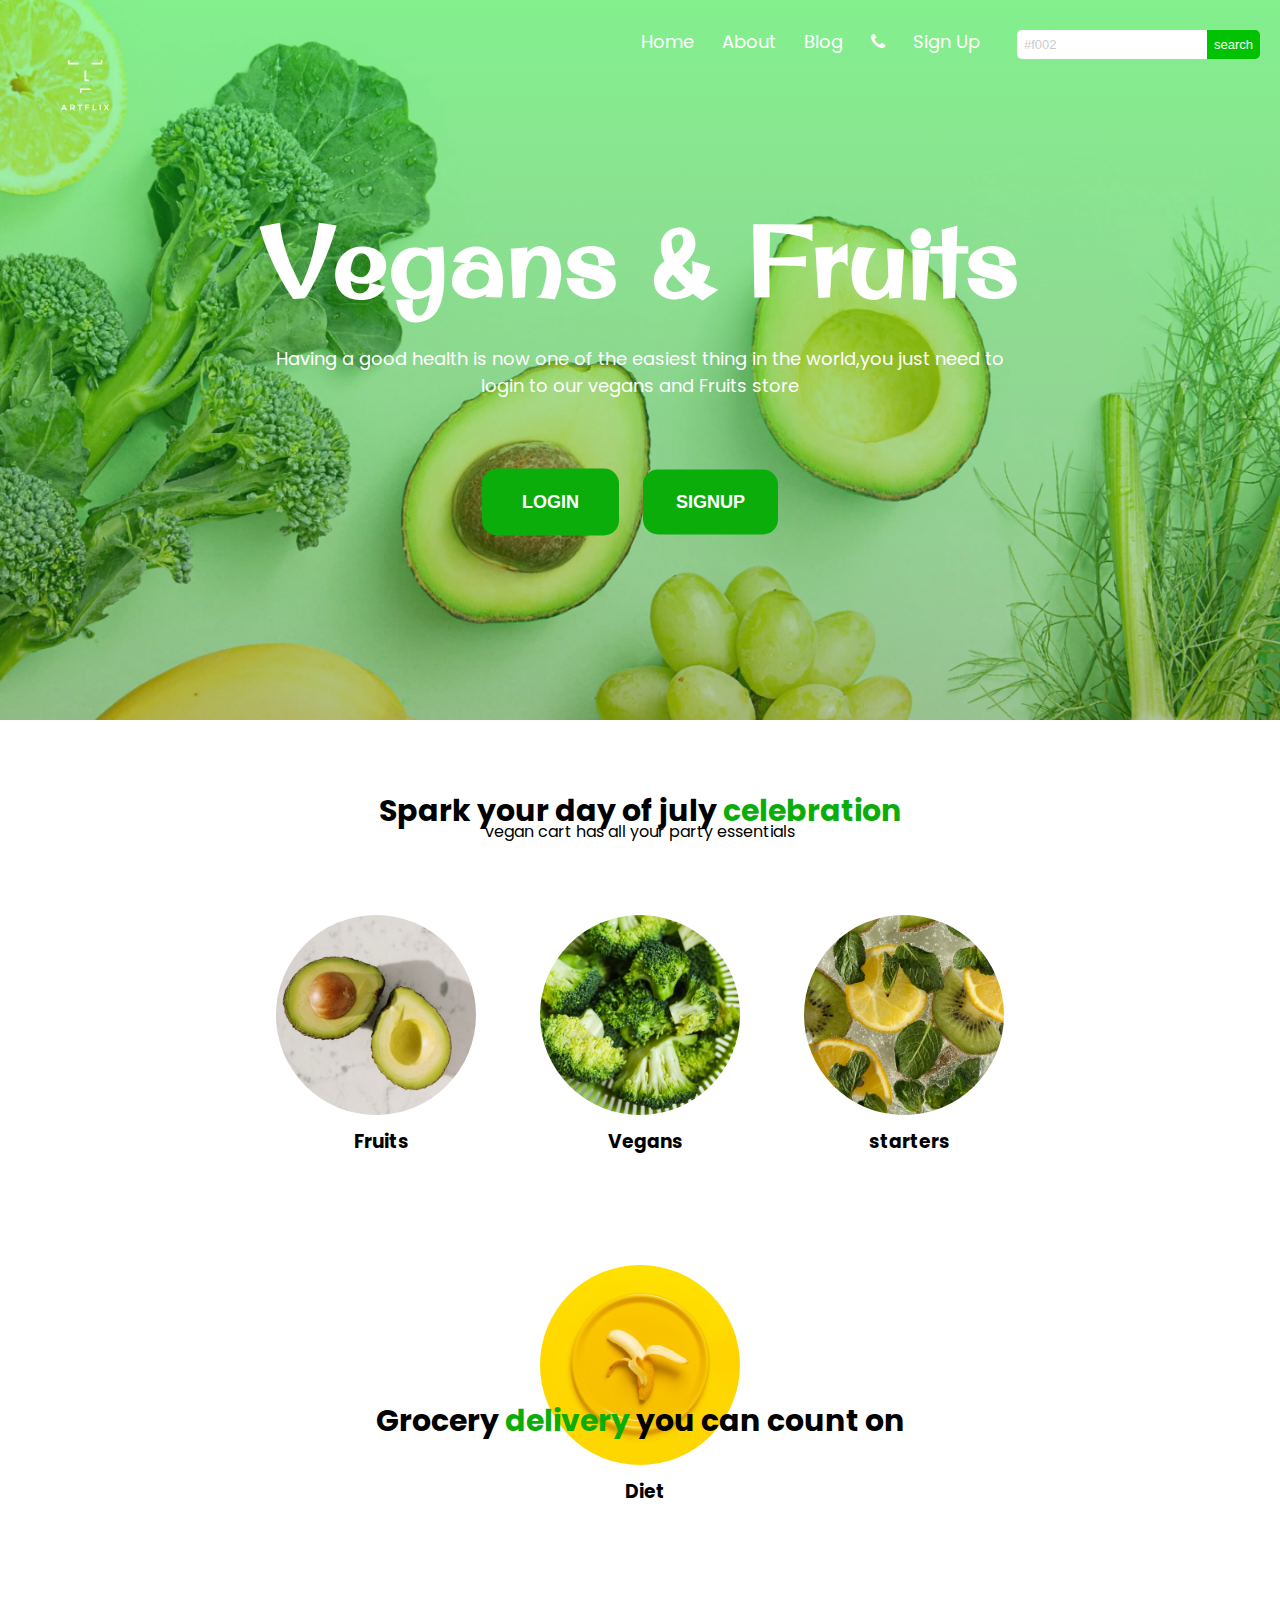
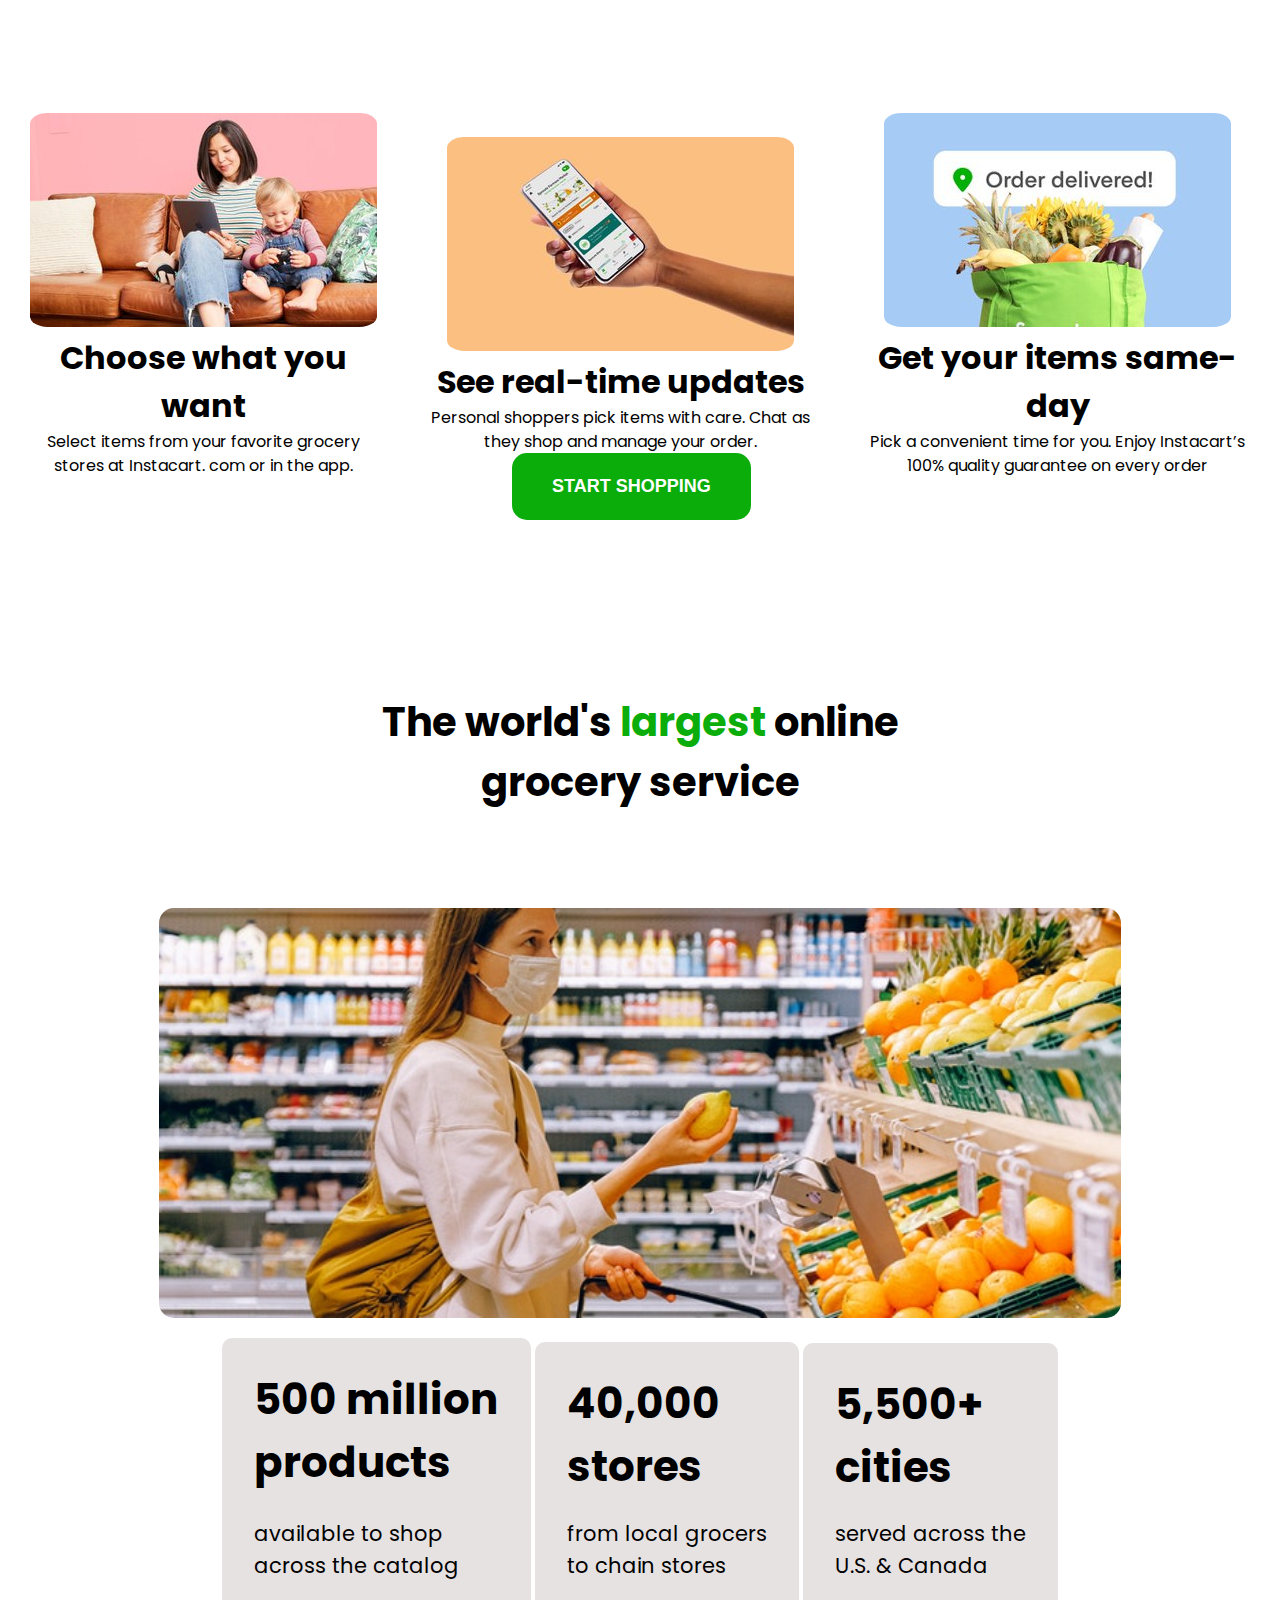
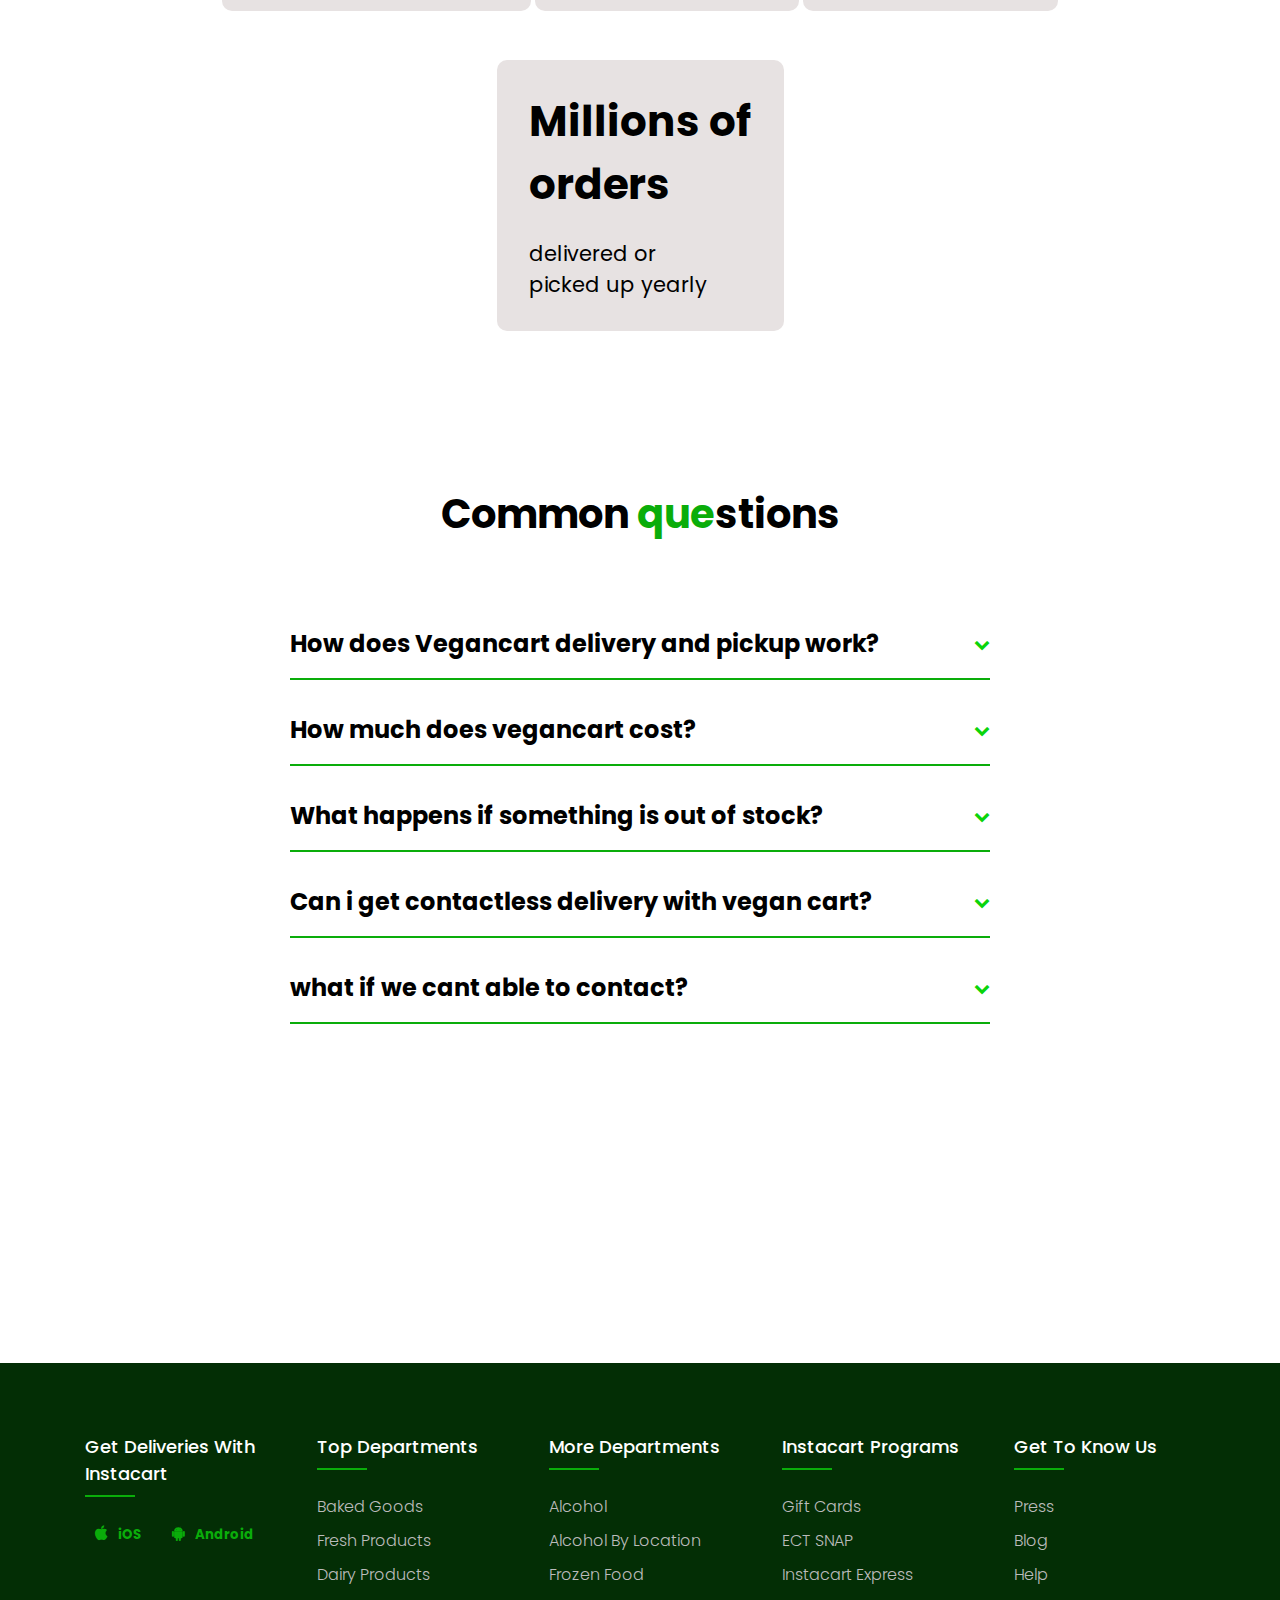
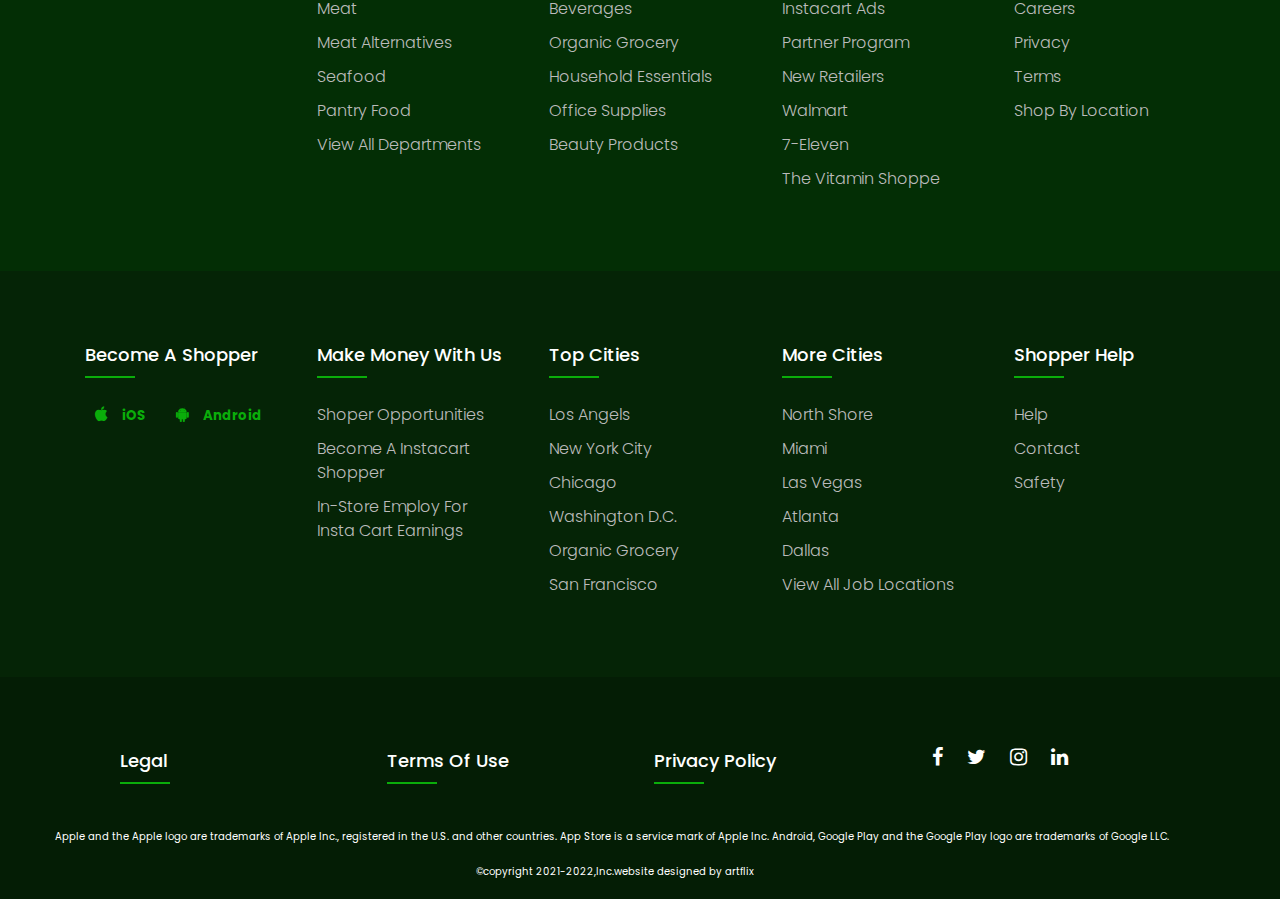
==== commit ec4bb9dc: "vegan" ====
--- a/index.html
+++ b/index.html
@@ -34,6 +34,12 @@
                 </ul>
             </div>
             <i class="fa fa-bars" onclick="showMenu()"></i>
+            <form action="" class="search-box">
+                <input type="text" name="" value="" placeholder="#f002">
+                <button class="search-btn" type="button" name="button">
+                    search
+                </button>
+            </form>
         </nav>
 <div class="text-box">
     <h1>Vegans <span>&</span> Fruits</h1>
@@ -44,7 +50,7 @@
     </section>
 <!-- essentials -->
     <section class="esentials">
-        <h2>Spark your 4th of july celebration</h2>
+        <h2>Spark your day of july <span>celebration</span></h2>
         <p>vegan cart has all your party essentials</p>
         <div class="rows">
             <div class="items">
@@ -68,7 +74,7 @@
 <!-- end of essentials -->
 <!-- start shopping -->
     <section class="shopping">
-        <h2>Grocery delivery you can count on</h2>
+        <h2>Grocery <span>delivery</span> you can count on</h2>
             <div class="grocery">
                 <div class="img">
                     <img src="./img/choose.jpg" alt="">
@@ -129,7 +135,7 @@
 <!-- end of service -->
 <!-- questons -->
     <section class="questions">
-        <h1>Common questions</h1>
+        <h1>Common <span>que</span>stions</h1>
             <div class="q1">
                 <div class="que">
                     <h2>How does Vegancart delivery and pickup work?</h2>
@@ -201,25 +207,33 @@
             </div>
             <div class="q1">
                 <div class="que">
-                    <h2>What happens if there's an issue with my order?</h2>
+                    <h2>Can i get contactless delivery with vegan cart?</h2>
                     <i class="fa fa-chevron-down" onclick="showContent()"></i>
                 </div>
                 <div class="answer">
-                    <p>If something isn’t right, you’ve got options. In the Instacart app or website, you can report:
-                    <br>
-                    <ul>
-                        <li>Missing items</li>
-                        <li>Incorrect items</li>
-                        <li>Damaged items</li>
-                        <li>Poor replacements</li>
-                        <li>Early/late orders</li>
-                    </ul>
-                    <br></p>
-                </div>
-            </div>
-            <div class="q1">
-                <div class="que">
-                    <h2>Can i get contactless delivery with vegan cart?</h2>
+                    <p>The health and safety of our community is our number one priority. We are excited to offer contactless
+                        delivery through
+                        our Leave at My Door delivery feature.
+                        <br>
+                        Leave at My Door delivery gives you the flexibility to have your groceries delivered without having to come
+                        to the door
+                        or be at home. You can leave delivery instructions for your shopper at checkout, and we’ll notify you when
+                        your order
+                        arrives.
+                        <br>
+                        Leave at My Door is now the default setting for all Instacart deliveries. If you’d prefer to not use this
+                        feature,
+                        simply uncheck the box that says “Leave at my door if I’m not around” at checkout.
+                        <br>
+                        Customers who order alcohol, prescriptions, or certain high-value items may need to show ID upon delivery.
+                        We ask
+                        shoppers to wear masks whenever they come into contact with customers
+                    </p>
+                </div>
+            </div>
+            <div class="q1">
+                <div class="que">
+                    <h2>what if we cant able to contact?</h2>
                     <i class="fa fa-chevron-down" onclick="showContent()"></i>
                 </div>
                 <div class="answer">
--- a/style.css
+++ b/style.css
@@ -13,7 +13,7 @@
 .header{
     min-height: 80vh;
     width: 100%;
-    background-image: linear-gradient(#0264544d,rgba(5, 93, 12, 0.5)),url(./img/veg.jpg);
+    background-image: linear-gradient(#06f32d6b,rgba(5, 93, 12, 0.3)),url(./img/veg.jpg);
     background-position: center;
     background-size: cover;
     position: relative;
@@ -25,9 +25,9 @@
     align-items: right;
 }
 nav img{
-    width: 150px;
-    top: 0%;
-    left: 10%;
+    width: 130px;
+    bottom: 2%;
+    left: 2%;
 }
 .nav-links{
     flex: 1;
@@ -39,11 +39,11 @@
     padding: 8px 12px;
     position: relative;
 }
-.nav-links ul li:hover{
-    color: #077407;
+.nav-links ul li a:hover{
+    color: #11bd11;
 }
 .nav-links ul li a{
-    color: #fff;
+    color: #ffffff;
     text-decoration: none;
     font-size: 18px;
 }
@@ -119,6 +119,39 @@
 nav .fa{
     display: none;
 }
+nav .search-box{
+    margin-top: 10px;
+    float: right;
+    margin-left: 25px;
+    outline: none;
+}
+nav input[type=text]{
+    padding: 7px;
+    border: none;
+    font-size:13px;
+    border-radius: 5px 0 0 5px;
+    font-family: sans-serif;
+    outline: none;
+}
+nav ::placeholder{
+    color: #bbbbbbc7;
+}
+button{
+    float: right;
+    background: #00c200;
+    color: white;
+    border-radius: 0 5px 5px 0;
+    cursor: pointer;
+    position: relative;
+    padding: 7px;
+    font-family: sans-serif;
+    border: none;
+    font-size: 13px;
+    transition: 0.5s ease-in;
+}
+button:hover{
+    background: #077407;
+}
 /* essentials */
 .esentials{
     width: 80%;
@@ -133,6 +166,9 @@
     left: 50%;
     transform: translate(-50%,-50%);
     text-align: center;
+}
+.esentials span{
+    color: #0AAD0A;
 }
 .items{
     display: flex;
@@ -165,9 +201,10 @@
 }
 .items .fig:hover{
     transform: scale(1.1);
-    z-index: 2;
-    box-shadow: #7ee8fa;
-}
+    z-index: 1.5;
+    
+}
+
 /* shopping */
 .shopping{
     display: flex;
@@ -194,6 +231,10 @@
     border-radius: 2%;
     position: relative;
 }
+
+.shopping span{
+    color: #0AAD0A;
+}
 .grocery .img img{
     border-radius: 5%;
     cursor: pointer;
@@ -206,7 +247,7 @@
 }
 .imgn .shopping-btn{
     position: absolute;
-    font-size: 30px;
+    font-size: large;
     margin-top: 30px;
     top: 217%;
     left: 40%;
@@ -219,7 +260,6 @@
     margin-top: 100px;
     margin-right: 20px;
     font-weight: bold;
-    font-size: large;
     font-family: sans-serif;
     text-decoration: none;
     text-transform: uppercase;
@@ -267,10 +307,7 @@
     margin-right: auto;
     width: 94%;
     border-radius: 15px;
-    box-shadow: 0 0 10px 0 rgba(110, 101, 101, 0.4);
-    
-}
-
+}
 .services .row{
     display: inline-block;
     padding: 20px 30px;
@@ -294,6 +331,7 @@
     min-height: 100vh;
     width: 80%;
     margin: 0 auto;
+    margin-bottom: 5%;
     display: flex;
     flex-direction: column;
     align-items: center;
@@ -301,8 +339,11 @@
 .questions h1{
     text-align: center;
     font-size: 40px;
-    margin-top: 75px;
-    margin-bottom: 75px;
+    margin-top: 85px;
+    margin-bottom: 50px;
+}
+.questions span{
+    color: #0AAD0A;
 }
 .q1{
     max-width: 700px;
@@ -311,6 +352,7 @@
     border-bottom: 2px solid #0AAD0A;
     cursor: pointer;
 }
+
 .que{
     display: flex;
     justify-content: space-between;
@@ -493,6 +535,10 @@
     .text-box p{
         font-size: 12px;
     }
+    .hero-btn{
+        font-size: 15px;
+        padding: 10px 20px;
+    }
     .nav-links ul li{
         display: block;
     }
@@ -503,7 +549,7 @@
         width: 200px;
         top: 0;
         right: -200px;
-        text-align: center;
+        text-align: left;
         z-index: 2;
         transition: 1s;
     }
@@ -521,6 +567,10 @@
     nav img{
         width: 100px;
     }
+    nav form{
+        display: none;
+    }
+    
     .esentials h2{
         font-size: 25px;
     }
@@ -605,13 +655,6 @@
     .footer-col h4::before{
     content: '';
     position: absolute;
-
-    /* left: 0;
-    bottom: 0px;
-    background-color: #0AAD0A;
-    height: 2px;
-    box-sizing: border-box;
-    width: 50px; */
     }
     #drp{
         display: none;
